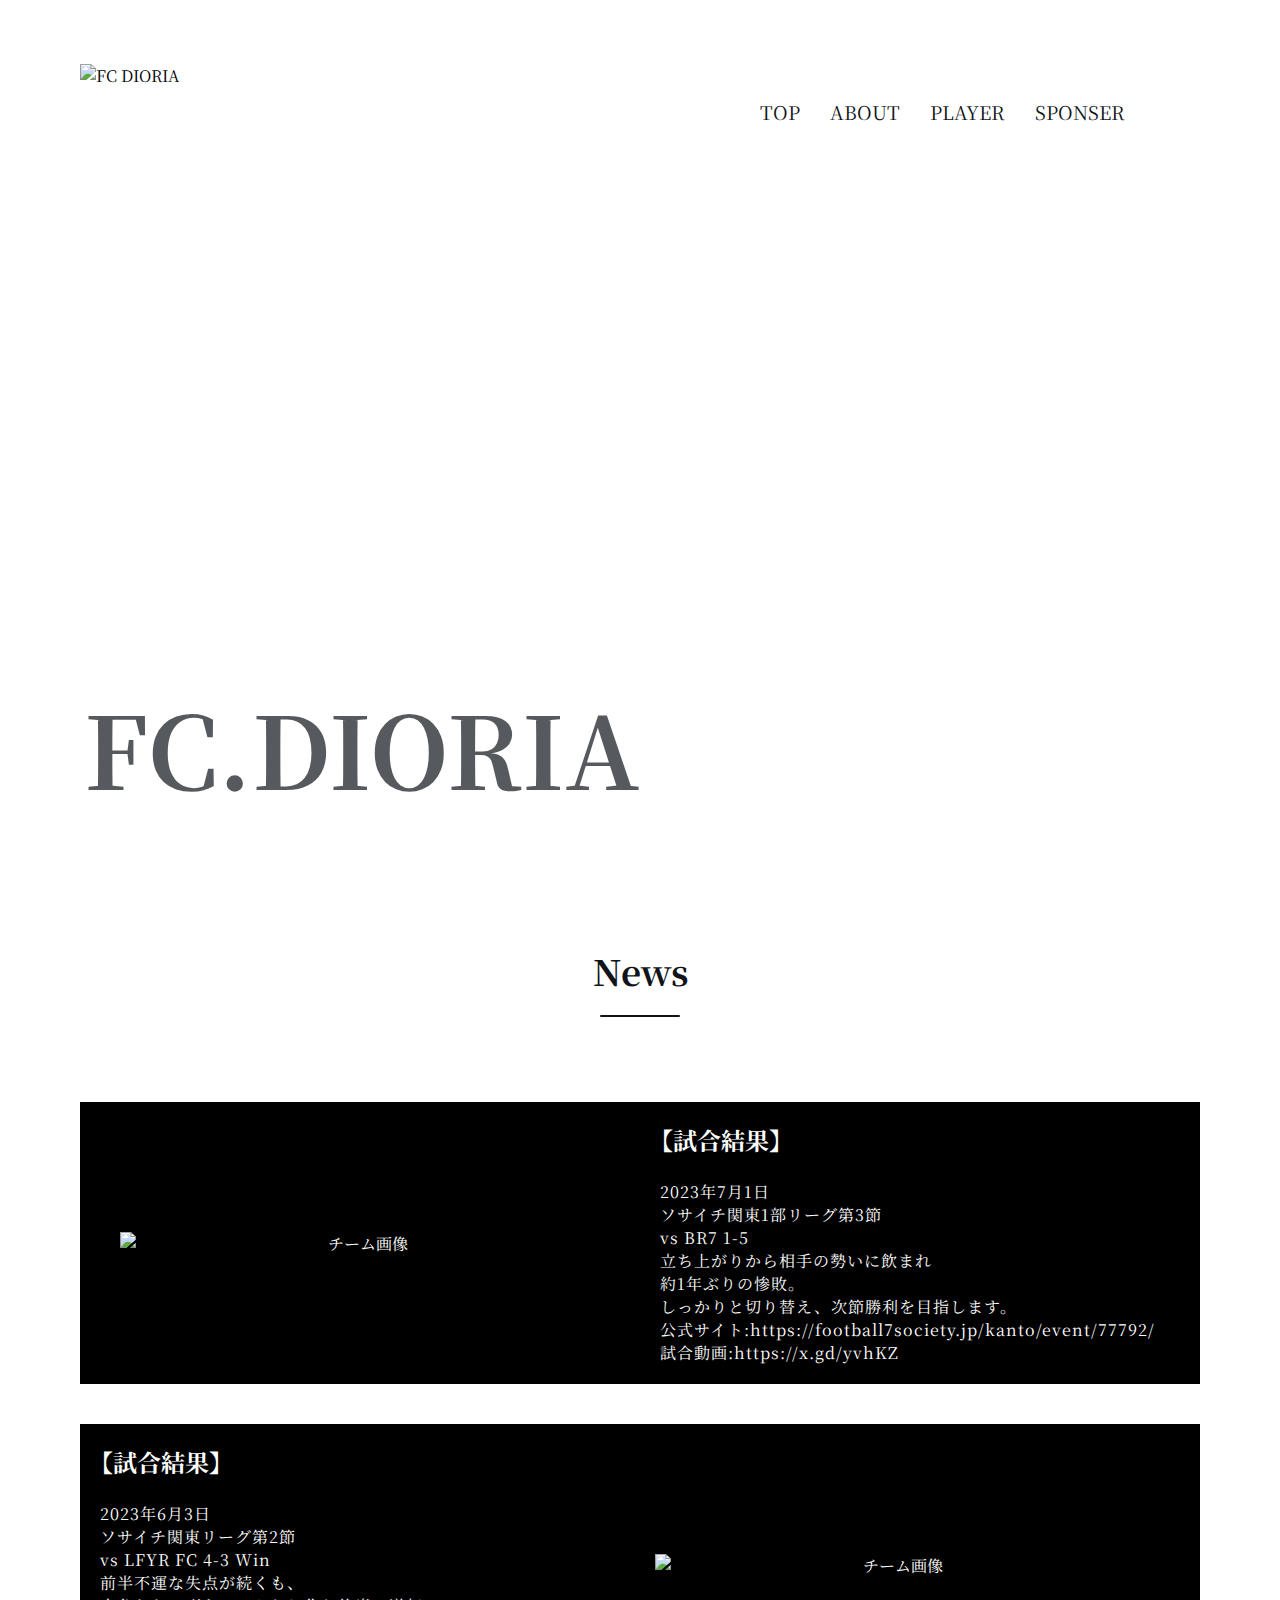
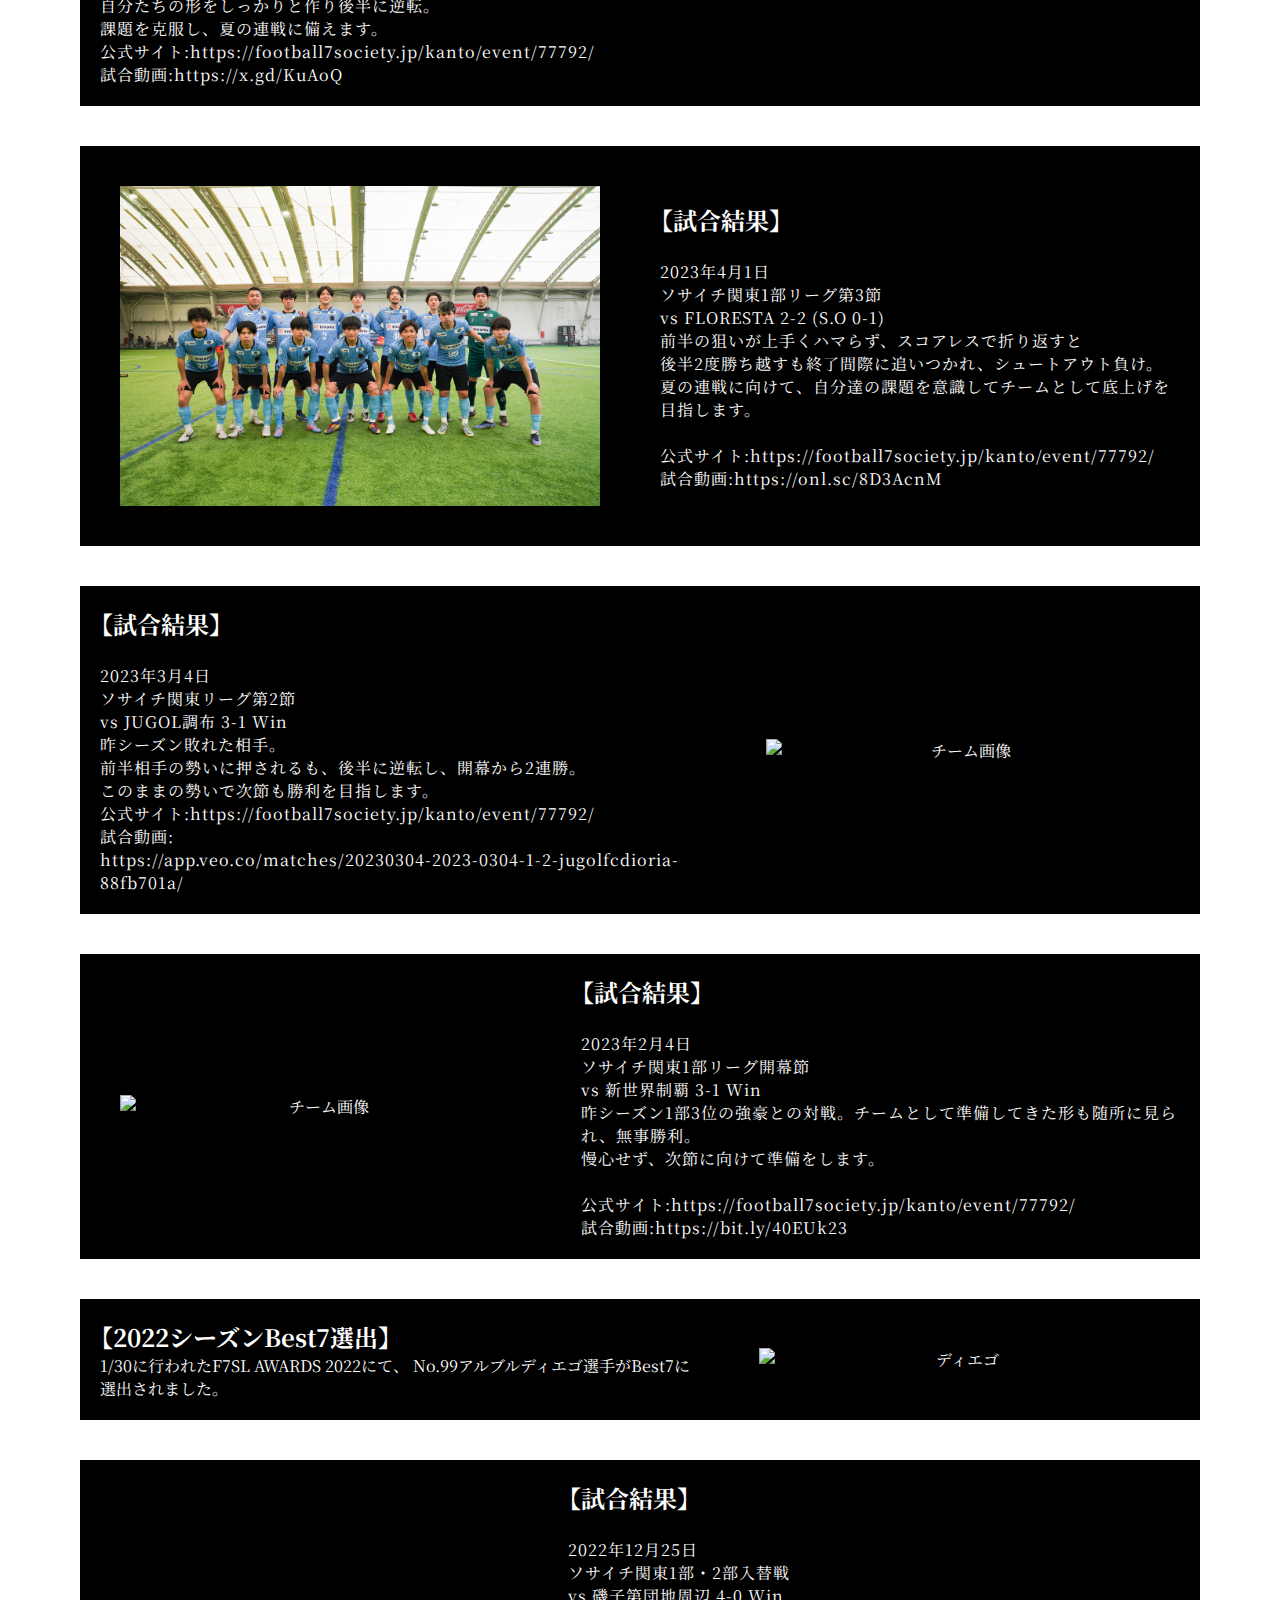
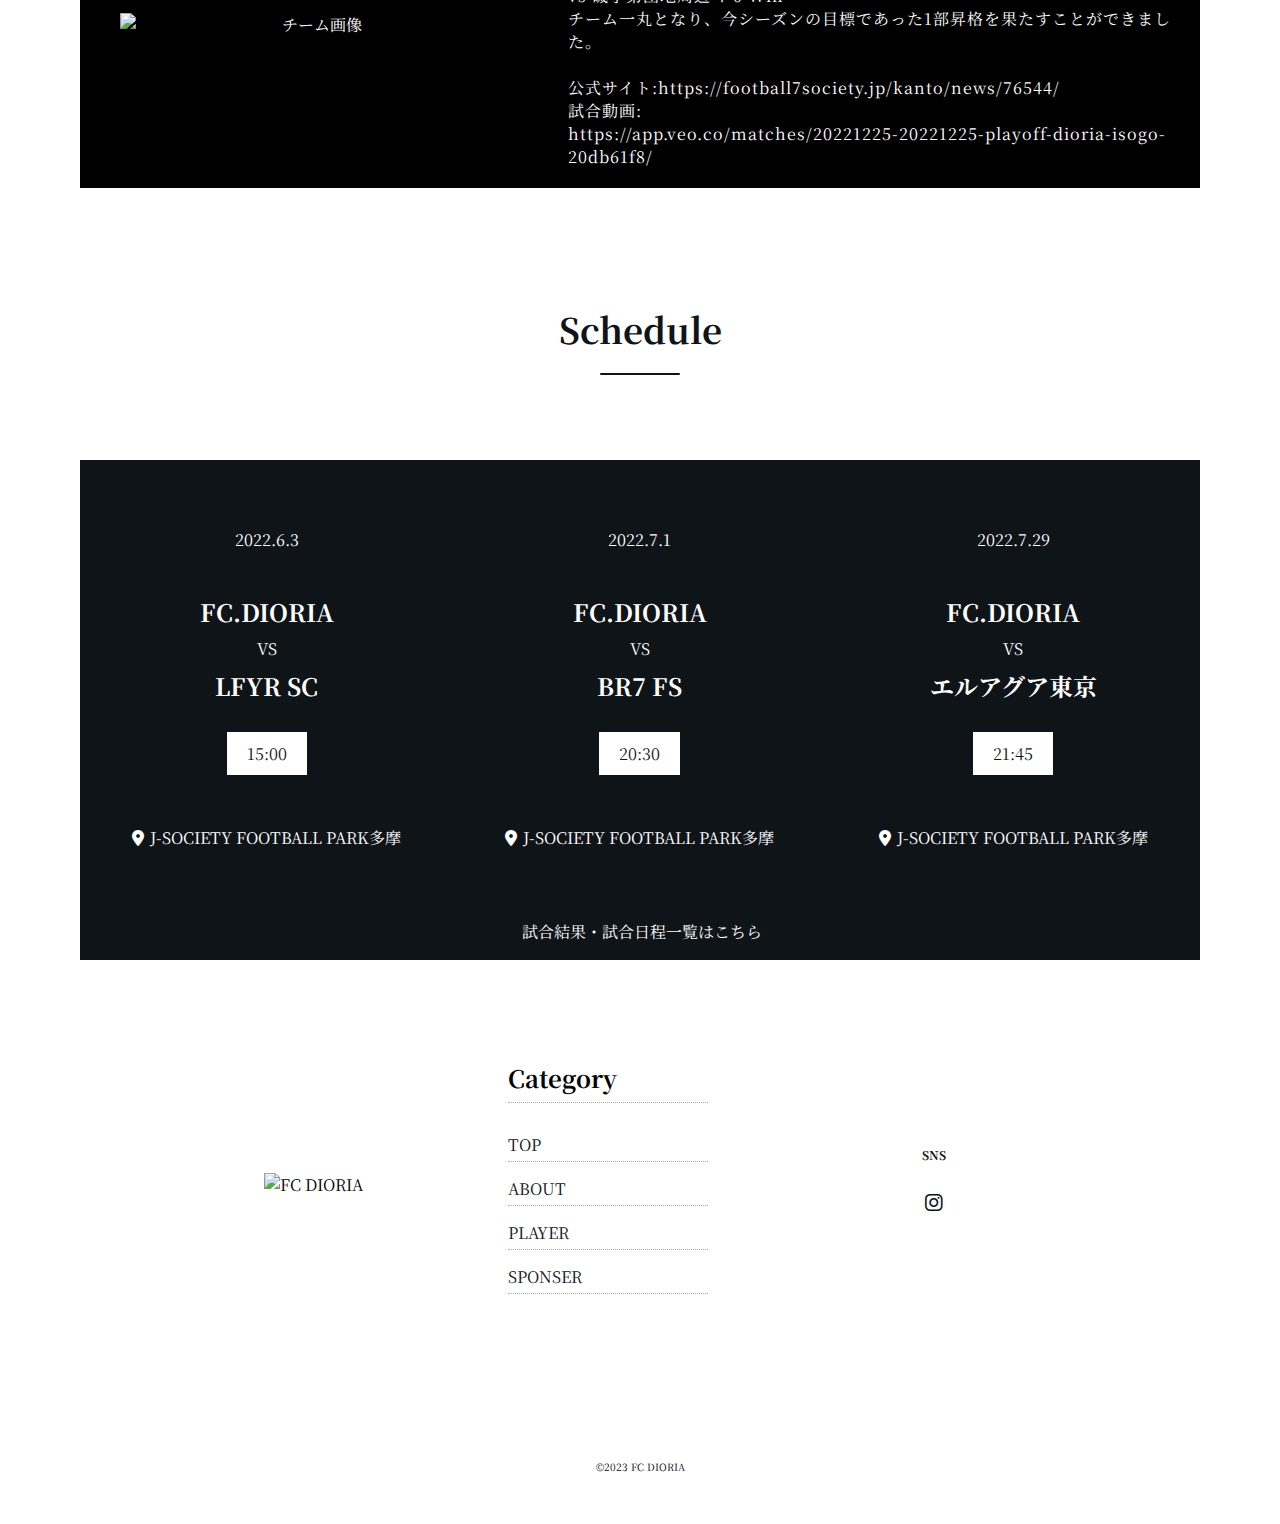
==== index.html @ b136756c "Update index.html" ====
<!DOCTYPE html>
<html lang="ja">
<head>
    <meta charset="UTF-8">
    <meta http-equiv="X-UA-Compatible" content="IE=edge">
    <meta name="viewport" content="width=device-width, initial-scale=1.0">
    <link rel="stylesheet" href="https://cdnjs.cloudflare.com/ajax/libs/font-awesome/6.3.0/css/all.min.css">
    <link rel="stylesheet" href="index.css">
    <meta name="description" content="FC.DIORIA(エフシーディオリア) 公式HP">
    <title>FC.DIORIA</title>
    
</head>
<body>
    <header id="header" class="wrapper">
        <div class="header-logo">
            <img src="DIORIA.JPG" alt="FC DIORIA">
        </div>

        <!-- ハンバーガーメニュー -->
        <span class="nav_toggle">
            <i></i>
            <i></i>
            <i></i>
        </span>
        <div class="nav">
            <ul>
                <li><a href="index.html">TOP</a></li>
                <li><a href="about.html">ABOUT</a></li>
                <li><a href="player.html">PLAYER</a></li>
                <li><a href="sponser.html">SPONSER</a></li>
            </ul>  
        </div>
        <!--  ハンバーガーメニュー -->
        
        <nav>
            <ul>
                <li><a href="index.html">TOP</a></li>
                <li><a href="about.html">ABOUT</a></li>
                <li><a href="player.html">PLAYER</a></li>
                <li><a href="sponser.html">SPONSER</a></li>
            </ul>
        </nav>
    </header>
    <main>
        <div id="mainvisual"></div>
        <div class="text">
            <h1>FC.DIORIA</h1>
        </div>
        <section id="news" class="wrapper">
            <h2 class="section-title">News</h2>

            <div class="content">
                <img src="team9.JPG" alt="チーム画像">
                <div class="news-text"> 
                    <h2 class="news-title">【試合結果】</h2>
                    <p>
                        2023年7月1日 
                        ソサイチ関東1部リーグ第3節
                        vs BR7 1-5   
                        立ち上がりから相手の勢いに飲まれ
                        約1年ぶりの惨敗。
                        しっかりと切り替え、次節勝利を目指します。
                        公式サイト:<a href="https://football7society.jp/kanto/event/77792/">https://football7society.jp/kanto/event/77792/</a>
                        試合動画:<a href="https://x.gd/yvhKZ">https://x.gd/yvhKZ</a>
                    </p>
                </div>
            </div>

            <div class="content">
                <div class="news-text"> 
                    <h2 class="news-title">【試合結果】</h2>
                    <p>
                        2023年6月3日 
                        ソサイチ関東リーグ第2節 
                        vs LFYR FC 4-3 Win  
                        前半不運な失点が続くも、
                        自分たちの形をしっかりと作り後半に逆転。
                        課題を克服し、夏の連戦に備えます。
                        公式サイト:<a href="https://football7society.jp/kanto/event/77792/">https://football7society.jp/kanto/event/77792/</a>
                        試合動画:<a href="https://x.gd/KuAoQ">https://x.gd/KuAoQ</a>
                    </p>
                </div> 
                <img  src="team8.jpeg" alt="チーム画像">
            </div>
            <div class="content">
                <img src="team7.jpeg" alt="チーム画像">
                <div class="news-text"> 
                    <h2 class="news-title">【試合結果】</h2>
                    <p>
                        2023年4月1日 
                        ソサイチ関東1部リーグ第3節
                        vs FLORESTA  2-2 (S.O 0-1)  
                        前半の狙いが上手くハマらず、スコアレスで折り返すと
                        後半2度勝ち越すも終了間際に追いつかれ、シュートアウト負け。
                        夏の連戦に向けて、自分達の課題を意識してチームとして底上げを目指します。

                        公式サイト:<a href="https://football7society.jp/kanto/event/77792/">https://football7society.jp/kanto/event/77792/</a>
                        試合動画:<a href="https://onl.sc/8D3AcnM">https://onl.sc/8D3AcnM</a>
                    </p>
                </div>
            </div>
            <div class="content">
                <div class="news-text"> 
                    <h2 class="news-title">【試合結果】</h2>
                    <p>
                        2023年3月4日 
                        ソサイチ関東リーグ第2節 
                        vs JUGOL調布 3-1 Win  
                        昨シーズン敗れた相手。 
                        前半相手の勢いに押されるも、後半に逆転し、開幕から2連勝。 
                        このままの勢いで次節も勝利を目指します。
                        公式サイト:<a href="https://football7society.jp/kanto/event/77792/">https://football7society.jp/kanto/event/77792/</a>
                        試合動画:<a href="https://app.veo.co/matches/20230304-2023-0304-1-2-jugolfcdioria-88fb701a/">https://app.veo.co/matches/20230304-2023-0304-1-2-jugolfcdioria-88fb701a/</a>
                    </p>
                </div> 
                <img  src="team6.JPG" alt="チーム画像">
            </div>

            <div class="content">
                <img src="team2JPG.JPG" alt="チーム画像">
                <div class="news-text"> 
                    <h2 class="news-title">【試合結果】</h2>
                    <p>
                        2023年2月4日 
                        ソサイチ関東1部リーグ開幕節 
                        vs 新世界制覇  3-1 Win  
                        昨シーズン1部3位の強豪との対戦。チームとして準備してきた形も随所に見られ、無事勝利。
                        慢心せず、次節に向けて準備をします。

                        公式サイト:<a href="https://football7society.jp/kanto/event/77792/">https://football7society.jp/kanto/event/77792/</a>
                        試合動画:<a href="https://bit.ly/40EUk23">https://bit.ly/40EUk23</a>
                    </p>
                </div>
            </div>
            
            <div class="content1">
                <div class="news-text"> 
                    <h2 class="news-title">【2022シーズンBest7選出】</h2>
                    <p>
                        1/30に行われたF7SL AWARDS 2022にて、 
                        No.99アルブルディエゴ選手がBest7に選出されました。
                    </p>
                </div> 

                <img class="diego" src="diego.JPG" alt="ディエゴ">
            </div>

            <div class="content">
                <img src="team3.JPG" alt="チーム画像">
                <div class="news-text"> 
                    <h2 class="news-title">【試合結果】</h2>
                    <p>
                        2022年12月25日 
                        ソサイチ関東1部・2部入替戦 
                        vs 磯子第団地周辺 4-0 Win  
                        チーム一丸となり、今シーズンの目標であった1部昇格を果たすことができました。
                    
                        公式サイト:<a href="https://football7society.jp/kanto/news/76544/">https://football7society.jp/kanto/news/76544/</a>
                        試合動画:<a href="https://app.veo.co/matches/20221225-20221225-playoff-dioria-isogo-20db61f8/">https://app.veo.co/matches/20221225-20221225-playoff-dioria-isogo-20db61f8/</a>
                    </p>
                </div>
            </div>
        </section>


        <section id="schedule" class="wrapper">
            <h2 class="section-title">Schedule</h2>
            <div class="schedule-contaniner">
                <div class="schedule-contnt">
                    <p>2022.6.3</p>
                    <div class="text-ma">FC.DIORIA</div>
                    <div class="text-m">VS</div>
                    <div class="text-ma">LFYR SC</div>
                    <div class="text-time"><a>15:00</a></div>
                    <p class="pin">J-SOCIETY FOOTBALL PARK多摩</p>
                </div>

                <div class="schedule-contnt">
                    <p>2022.7.1</p>
                    <div class="text-ma">FC.DIORIA</div>
                    <div class="text-m">VS</div>
                    <div class="text-ma">BR7 FS</div>
                    <div class="text-time"><a>20:30</a></div>
                    <p class="pin">J-SOCIETY FOOTBALL PARK多摩</p>
                </div>

                <div class="schedule-contnt">
                    <p>2022.7.29</p>
                    <div class="text-ma">FC.DIORIA</div>
                    <div class="text-m">VS</div>
                    <div class="text-ma">エルアグア東京</div>
                    <div class="text-time"><a>21:45</a></div>
                    <p class="pin">J-SOCIETY FOOTBALL PARK多摩</p>
                </div>
              <div class="schedule-list">
                <a href="https://football7society.jp/kanto/result/">試合結果・試合日程一覧はこちら</a>
             </div>
            </div>      
        </section>
    </main>


    <footer id="footer" class="wrapper">
        <div class="footer-content">
            <img src="DIORIA.JPG" alt="FC DIORIA">
        </div>


        <div class="footer-category">
            <h2 class="footer-title">Category</h2>
            <ul>
                <li><a href="index.html">TOP</a></li>
                <li><a href="about.html">ABOUT</a></li>
                <li><a href="player.html">PLAYER</a></li>
                <li><a href="sponser.html">SPONSER</a></li>
            </ul>
        </div>
        <div class="sns">
            <h3 class="sns-link">SNS</h3>
            <a href="https://www.instagram.com/fc.dioria/" class="fa-brands fa-instagram"></a>
        </div>
    </footer>
        <div class="footer-footer">
            <p>&copy;2023 FC DIORIA </p>
        </div> 
       
    <script src="https://unpkg.com/scrollreveal"></script>
    <script>
        ScrollReveal({ 
            reset: false, /*trueの場合は下からスクロールしても上からスクロールしても表示させられる*/
            distance: "50px", /*distanceで60px距離を保って表示される*/
            duration: 2000, /*durationで1秒間で表示させられる*/
            delay: 200, 
        }); 
        ScrollReveal().reveal('.content img', { delay: 400, origin: "left" }); /*originで左からふわっと表示させる*/ 
        ScrollReveal().reveal('.news-text', { delay: 400, origin: "left" }); /*derayはふわっと表示される速度*/
        ScrollReveal().reveal('.news-text1', { delay: 400, origin: "left" });
        ScrollReveal().reveal('.news-text2', { delay: 400, origin: "left" });
        ScrollReveal().reveal('.diego', { delay: 400, origin: "right" });
        ScrollReveal().reveal('.schedule-contaniner', { delay: 400, origin: "top" });
        ScrollReveal().reveal('#footer', { delay: 400, origin: "top"});
    </script>

<script src="https://code.jquery.com/jquery-3.6.3.min.js" integrity="sha256-pvPw+upLPUjgMXY0G+8O0xUf+/Im1MZjXxxgOcBQBXU=" crossorigin="anonymous"></script>
<script>
    $(".nav_toggle").on("click", function () { /*クリックしたらjQuery発動*/
      $(".nav_toggle, .nav").toggleClass("show");
    });
</script>
<script src="dioria.js"></script>
</body>
</html>
---- index.css ----
@import url('https://fonts.googleapis.com/css?family=Noto+Serif+JP&display=swap');

* {
    margin: 0;
    padding: 0;
    box-sizing: border-box;
}

body {
    background-color: #fff;
    font-family: YakuHanMPs_Noto, 'Noto Serif JP', serif;
    opacity: 0; /*bodyの中の要素を非表示にします*/ 
    transition: opacity 4s ease; /*表示させるスピード*/
}

body.active {
    opacity: 1;
}

img {
    max-width: 100%;
}

li {
    list-style: none;
}

a {
    text-decoration: none;
    color: #fff;
}
html{
    /* フォントサイズの正確に */
    -webkit-text-size-adjust: 100%;
    /* 文字をシャープに */
    -webkit-font-smoothing: antialiased;
    -moz-osx-font-smoothing: grayscale;
    /* カーニングとリガチャ（合字）を調整 */
    text-rendering: optimizeLegibility;
}


.wrapper {
    max-width: 1120px;
    width: 100%;
    margin: 0 auto;
}

.section-title {
  position: relative;
  padding: 1rem;
  text-align: center;
  color: #0f1419;
  font-size: 35px;
  margin-bottom: 90px;
}
 
.section-title:before {
    position: absolute;
    bottom: -5px; /*文字と線の間の幅*/
    left: calc(50% - 40px); /*下線の場所*/
    width: 80px; /*下線の長さ*/
    height: 2px; /*下線の厚み、高さ*/
    content: '';
    border-radius: 3px;
    background: #0f1419;
  }

  .footer-footer {
    text-align: center;
    font-size: 10px;
    padding: 50px;
  }
/*----------header---------*/
#header {
    display: flex;
    align-items: center;
    position: relative; /*基準値を指定*/
    height: 150px;
}

#header img {
    width: 100px;
    height: 100px;
}

#header .header-title {
    color: #0f1419;
    font-size: 40px;
}

nav ul {
    display: flex;
    position: absolute; /*ナビゲーションの位置を配置*/
    top: 65%;
    right: 4%;
}

nav ul li {
    font-size: 19px;
    margin-right: 30px;
}

a {
    position: relative;
    display: inline-block;
    text-decoration: none;
    color: #0f1419
  }
  #header a::after {
    position: absolute;
    bottom: -8px;
    left: 0;
    content: '';
    width: 100%;
    height: 2px;
    background: #0f1419;
    opacity: 0;
    visibility: hidden; /*下線の非表示*/
    transition: .5s; /*下線が出てくるスピード*/
  }
  #header a:hover::after {
    bottom: -4px;
    opacity: 1;
    visibility: visible; /*要素の表示非表示を設定する(下線)*/
  }


/*----------mainvisual---------*/
#mainvisual {
    position: relative;
    background-image: url(team1.JPG);
    background-position: center;
    background-repeat: no-repeat;
    background-size: cover;
    opacity: 0.5;
    height: 680px;
    width: 100%;
    margin-bottom: 100px;
}

.text {
    position: absolute;
    top: 75%;
    right: 50%;
    color: #0f1419;
    opacity: 0.7;
    font-size: 50px;
}
/*----------news---------*/
#news {
    margin-bottom: 100px;
    text-align: center;
    color: #fff;
}

#news img {
    width: 50%;
    padding: 40px;
}

#news .content {
    display: flex;
    align-items: center;
    margin-bottom: 40px;
    background-color: black;
}

#news .content1{
    display: flex;
    align-items: center;
    margin-bottom: 40px;
    background-color: black;
}

#news .news-title {
    margin-left: -11px;
}
#news .news-text {
    text-align: left;
    padding: 20px;
}

#news .news-text a {
    color: #fff;
}
#news .content p {
    white-space: pre-line;
    letter-spacing: 1px;
}

#news a:hover {
    text-decoration: underline;
    transition: all 3s;
}

/*----------schedule-----------*/
#schedule {
    text-align: center;
    margin-bottom: 60px;
}

.schedule-contaniner {
    display: grid;
    grid-template-columns: repeat(3, 1fr);
    justify-content: space-between;
    align-items: center;
    height: 500px;
    background-color: #0f1419;
    color: #fff;
}

.schedule-list {
    margin-right: -750px;
}

#schedule .schedule-list a {
    color: #fff;
}

#schedule .schedule-list a:hover {
    opacity: 0.7;
}

.schedule-contaniner p {
    margin-top: 50px;
    margin-bottom: 35px;
}

.text-ma {
    font-weight: bold;
    font-size: 24px;
    padding: 8px;
}

.text-time {
    margin-top: 20px;
}

.text-time a {
    border: 1px solid #0f1419;
    color: #0f1419;
    background-color: #fff;
    padding: 10px 20px;
}
.schedule-contaniner .pin::before {
    content: "\f3c5"; /*ユニコード*/
    font-family: FontAwesome;
    padding-right : 6px; /*文字との間隔*/
}
/*----------footer---------*/
#footer {
    display: flex;
    justify-content: space-evenly;
    align-items: center;
    padding: 40px;
    margin-bottom: 60px;
}
#footer img {
    width: 200px;
}

#footer .footer-category a {
    width: 200px;
}

#footer .footer-category li {
    margin-bottom: 15px;
    padding-bottom: 5px;
    border-bottom: dotted 1px #AAAAAA;
}

#footer .footer-category li:hover {
    opacity: 0.6;
}

#footer .footer-title {
    border-bottom: dotted 1px #AAAAAA;
    margin-bottom: 30px;
}
#footer .sns {
    font-size: 20px;
    text-align: center;
}

#footer .sns a:hover {
    opacity: 0.6;
}

#footer .sns-link {
    background-color: #fff;
    color: #0f1419;
    font-size: 12px;
    padding: 10px 70px;
}

#footer .fa-brands {
    margin: 20px;
}

.footer-title {
    padding-bottom: 7px;
}

/*----ハンバーガーメニュー----*/
.nav_toggle, /*PCでは非表示*/
.nav {
  display: none;
}

@media screen and (max-width: 767px) {

    body {
        overflow-x: hidden;
    }
    nav { /*ナビゲーション非表示*/
        display: none;
    }

    nav ul li {
        font-size: 15px;
    }

    #header .header-logo {
        padding-left: 50px;
    }
   
    #header ul {
        padding-right: 50px;
    }

    #header ul li {
        font-size: 20px;
        padding-top: 80px;
    }

    #header a::after {
        background: #fff;
    }
    .text {
        font-size: 20px;
        padding: 20px 0;
    }

    #news .content {
        height: 850px;
        flex-direction: column; /*子要素を縦並びに指定*/
    }
    
    #news .content1 {
        height: 600px;
        flex-wrap: wrap;
        padding: 20px;
    }

    #news .content p {
        font-size: 15px
    }

    #news img {
        width: 100%;
        object-fit: contain;
    }

    #schedule {
        margin-bottom: 100px;
    }

    .schedule-contaniner {
        height: 600px;
        padding: 20px;
    }

    .schedule-list {
        margin-right: -350px;
    }

    #footer {
        flex-direction: column;
    }

    .footer-category {
        margin-top: 40px;
    }

    .sns {
        margin-top: 50px;
        text-align: center;
    }

    /*ハンバーガーメニュー*/
    /* ハンバーガーのマーク */
    .nav_toggle {
        display: block;
        position: relative;
        width: 1.75rem;
        height: 1.5rem;
        margin-left: 60%;
        z-index: 2;
      }
      .nav_toggle i {
        display: block;
        width: 100%; /*線の長さ*/
        height: 2px; /*線の太さ*/
        background-color: black;
        position: absolute;
        transition: transform 0.5s, opacity 0.5s; /*クッリクした時の三本線の変化する時間*/
      }

      .nav_toggle i:nth-child(1) {
        top: 0;
      }
      .nav_toggle i:nth-child(2) {
        top: 0;
        bottom: 0;
        margin: auto;
      }
      .nav_toggle i:nth-child(3) {
        bottom: 0;
      }

      /* クリックされた後のハンバーガーのマーク */
      .nav_toggle.show i:nth-child(1) {
        transform: translateY(10px) rotate(-45deg);
        background-color: #fff;
      }
     .nav_toggle.show i:nth-child(2) {
        background-color: #fff;
        opacity: 0;
     }
     .nav_toggle.show i:nth-child(3) {
        transform: translateY(-12px) rotate(45deg);
        background-color: #fff;
     }

     /* クリックで表示されるメニュー：クリックされる前 */
    .nav {
     display: flex;
     position: fixed;
     flex-direction: column;
     text-align: center;
     top: 0;
     left: 0;
     right: 0;
     bottom: 0;
     opacity: 0;
     visibility: hidden;
     transition: opacity 0.5s, visibility 0.5s; /*ナビゲーションがクリックされて表示される速度*/
     background-color: black; /*ナビゲーションの背景画像*/
     z-index: 1;
  }

  .nav ul li {
    margin-bottom: -40px;
  }

  .nav ul li a {
    color: #fff;
  }

  /* クリックで表示されるメニュー：クリックされた後 */
  .nav.show {
    opacity: 1;
    visibility: visible;
  }

}

/*--------スマホ表示レスポンシブ--------*/
@media screen and (max-width: 499px) {

    body {
        overflow-x: hidden;
    }
    .header-logo {
        width: 100%;
      }
   
      .nav_toggle {
       margin-left: -20%;
      }
   
      .text {
       font-size: 25px;
       right: 25%;
      }
   
      #news .content {
       height: 600px;
      }
   
      #news .news-text p {
       font-size: 10px;
      }
      
      #news .content1 {
       height: 400px;
      }

      #news .content .news-title {
        font-size: 20px;
       }
    
       #news .content1 .news-title {
        font-size: 20px;
       }
   
      #news .content1 p {
       padding-top: 5%;
      }

      #schedule .schedule-contaniner{
        display: flex;
        flex-direction: column;
        margin-bottom: 10px;
        width: 100%;
        height: auto;
       }
    
       .schedule-contnt {
        padding: 20%;
       }
    
       #schedule .schedule-list  {
        padding: 7%;
        margin-right: 3%;
        font-size: 15px;
       }

       .footer-title {
        padding-bottom: 7px;
    }

    .sns a {
        font-size: 20px;
      }
      
}

@media screen and (max-width: 399px) {

    body {
        overflow-x: hidden;
    }
   .header-logo {
     width: 100%;
   }

   .nav_toggle {
    margin-left: -20%;
   }

   .text {
    font-size: 25px;
       right: 25%;
   }

   #news .content {
    height: 600px;
   }

   #news .news-text p {
    font-size: 10px;
   }
   
   #news .content1 {
    height: 400px;
   }

   #news .content .news-title {
    font-size: 20px;
   }

   #news .content1 .news-title {
    font-size: 20px;
   }

   #news .content1 p {
    padding-top: 5%;
   }

   #schedule .schedule-contaniner{
    display: flex;
    flex-direction: column;
    margin-bottom: 10px;
    width: 100%;
    height: auto;
   }

   .schedule-contnt {
    padding: 20%;
   }

   #schedule .schedule-list  {
    padding: 7%;
    margin-right: 3%;
    font-size: 15px;
   }

   .footer-title {
    padding-bottom: 7px;
  }

  .sns a {
    font-size: 20px;
  }


}
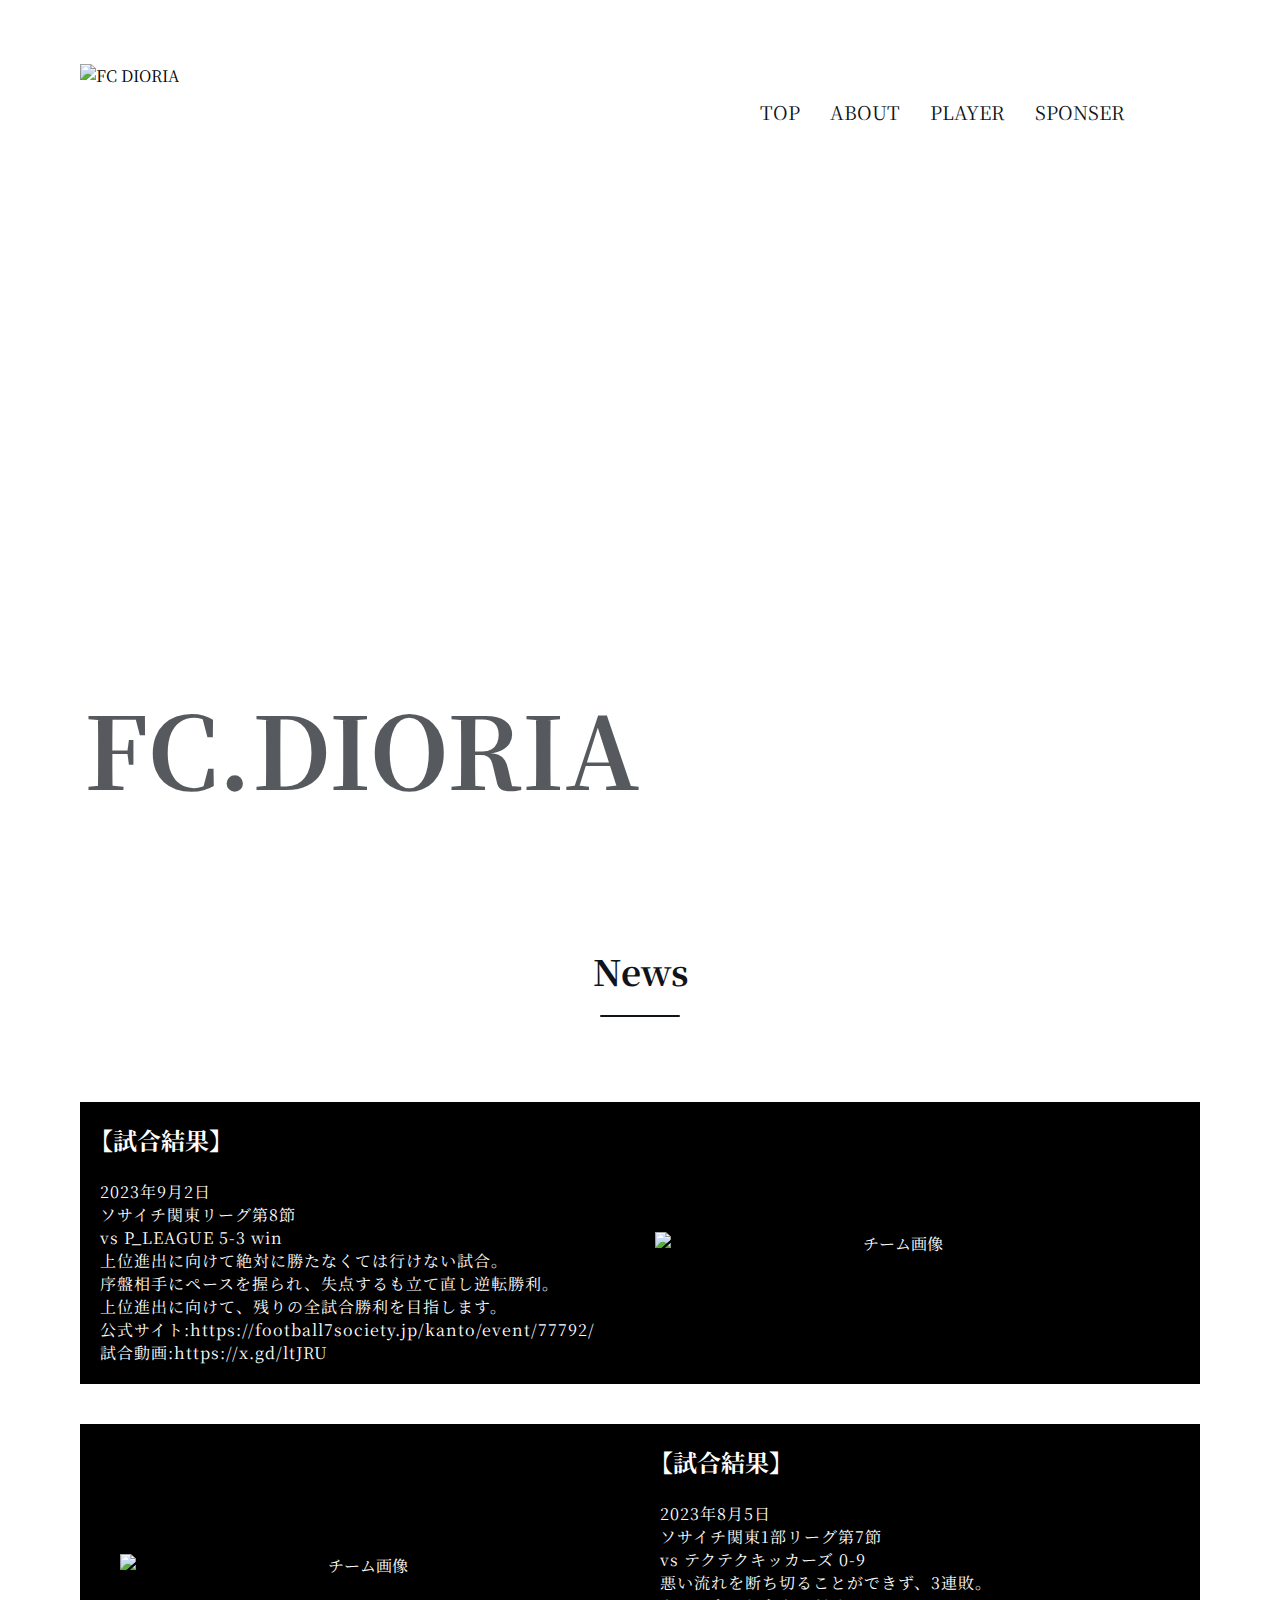
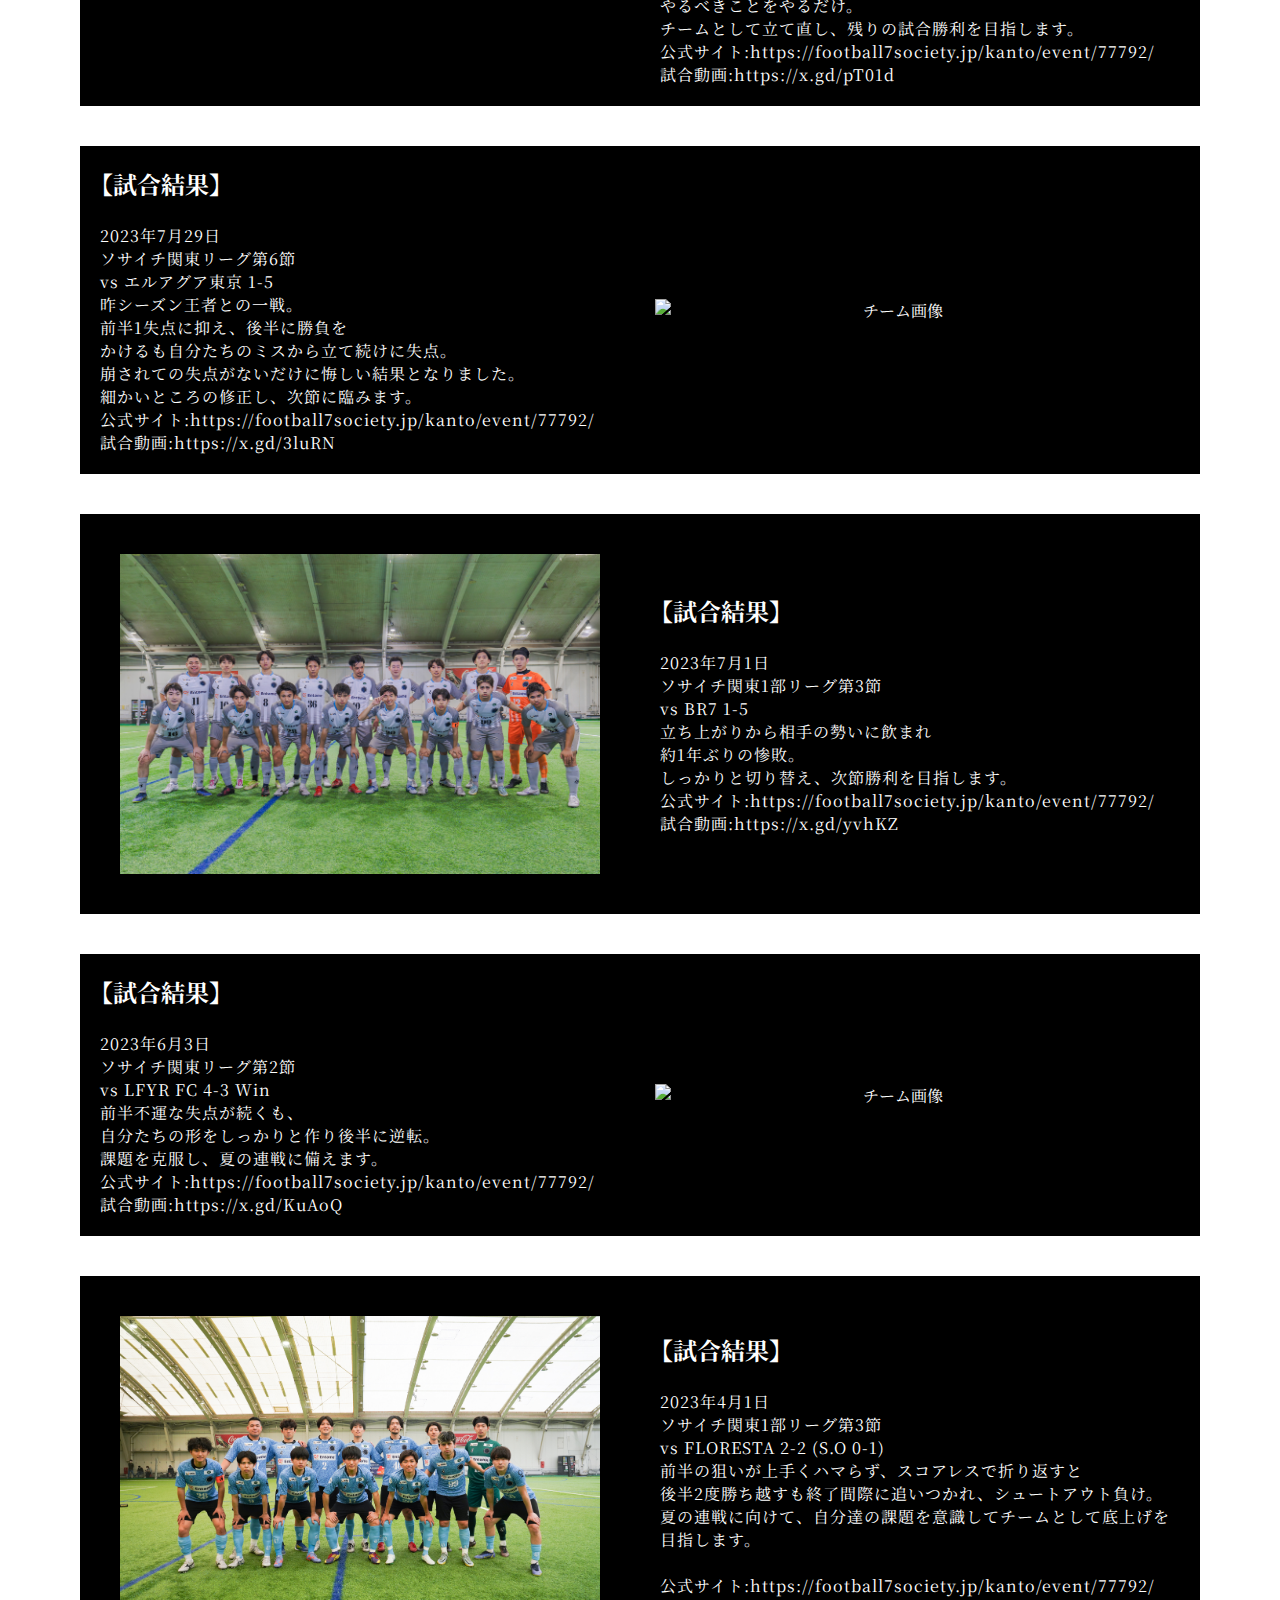
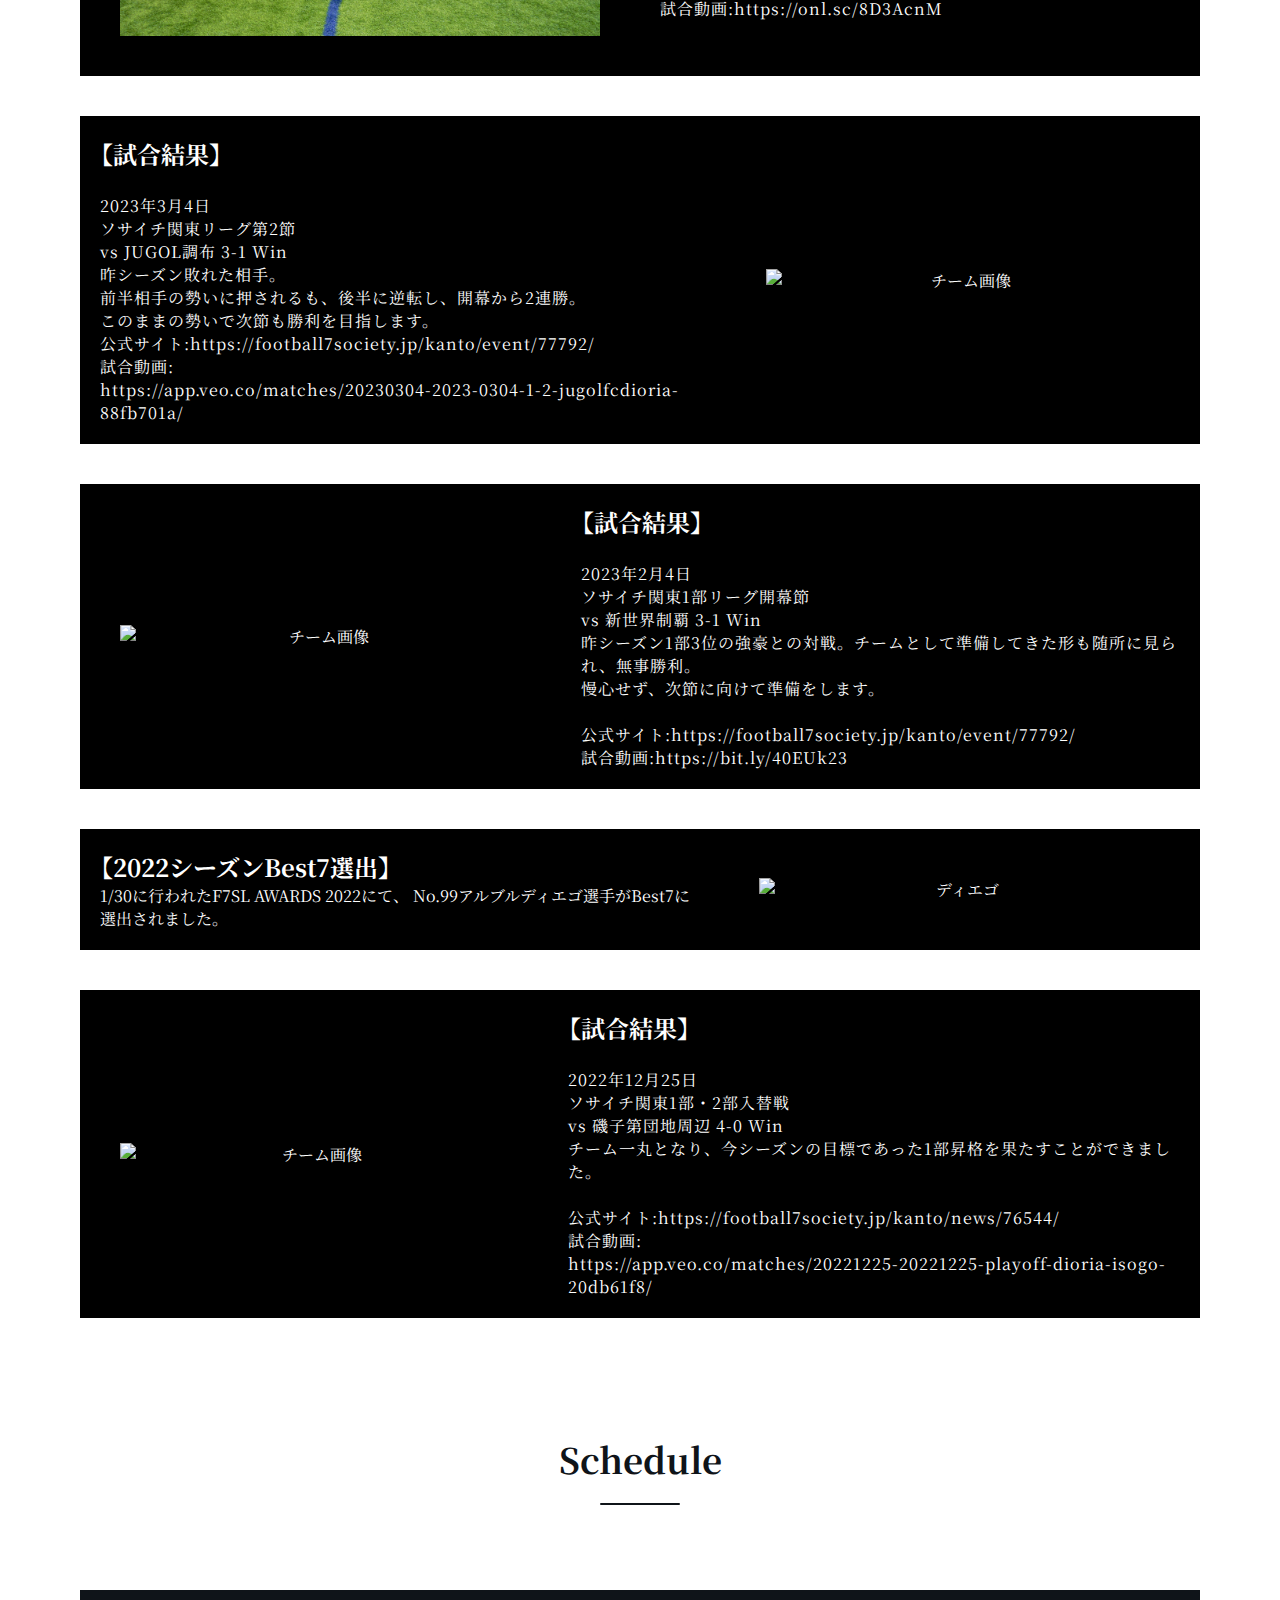
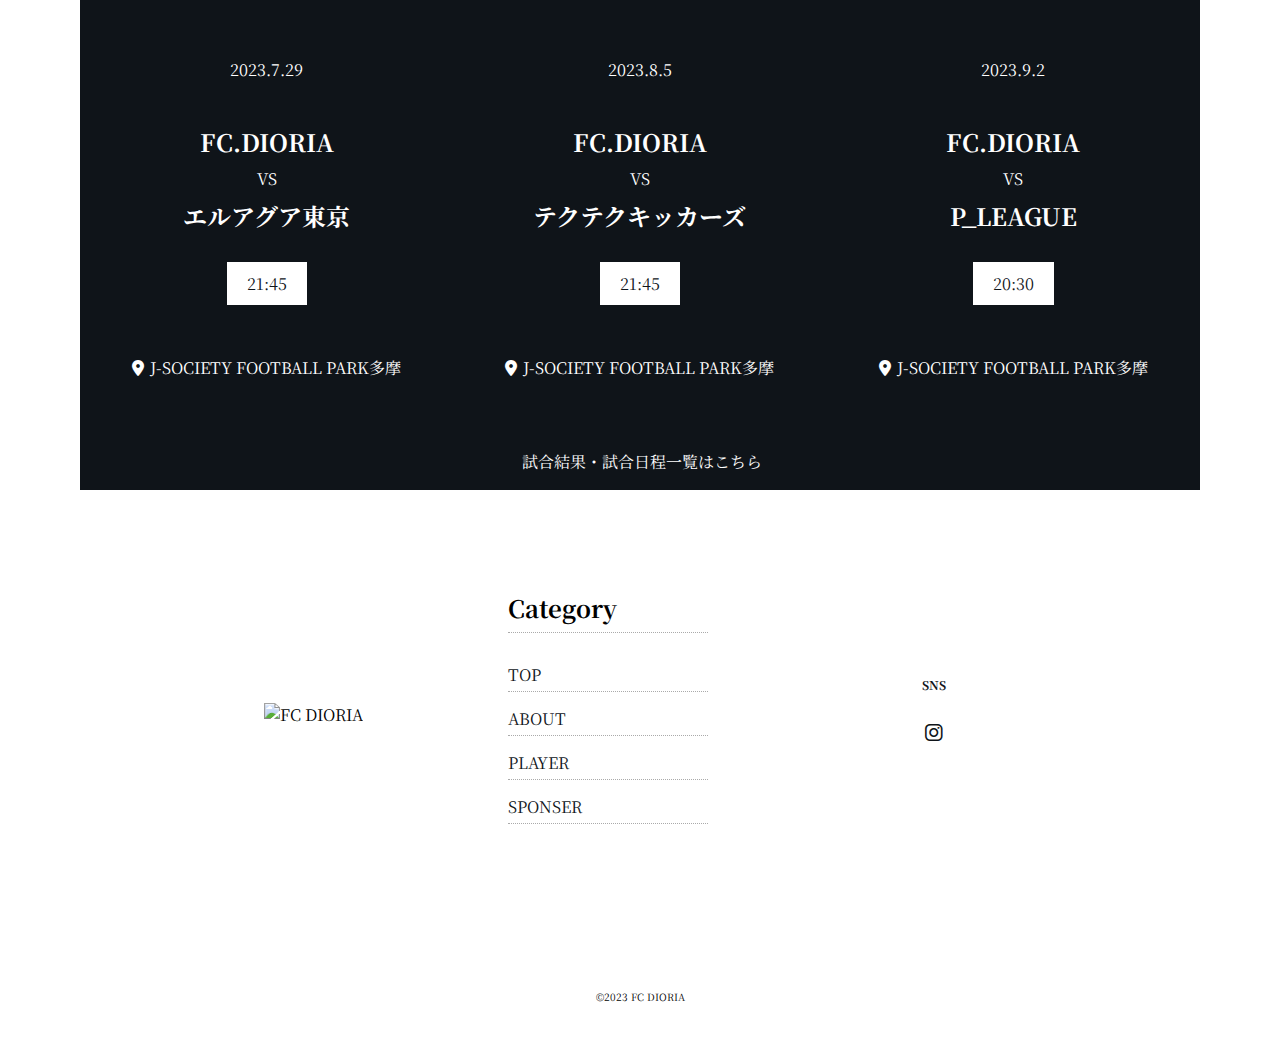
==== commit 1e376fe0: "Update index.html" ====
--- a/index.html
+++ b/index.html
@@ -48,9 +48,63 @@
         </div>
         <section id="news" class="wrapper">
             <h2 class="section-title">News</h2>
-
-            <div class="content">
-                <img src="team9.JPG" alt="チーム画像">
+            <div class="content">
+                <div class="news-text"> 
+                    <h2 class="news-title">【試合結果】</h2>
+                    <p>
+                        2023年9月2日 
+                        ソサイチ関東リーグ第8節 
+                        vs P_LEAGUE 5-3 win
+                        上位進出に向けて絶対に勝たなくては行けない試合。
+                        序盤相手にペースを握られ、失点するも立て直し逆転勝利。
+                        上位進出に向けて、残りの全試合勝利を目指します。
+                        公式サイト:<a href="https://football7society.jp/kanto/event/77792/">https://football7society.jp/kanto/event/77792/</a>
+                        試合動画:<a href="https://x.gd/ltJRU">https://x.gd/ltJRU</a>
+                    </p>
+                </div> 
+                <img  src="team12.JPG" alt="チーム画像">
+            </div>
+
+
+            <div class="content">
+                <img src="team11.JPG" alt="チーム画像">
+                <div class="news-text"> 
+                    <h2 class="news-title">【試合結果】</h2>
+                    <p>
+                        2023年8月5日 
+                        ソサイチ関東1部リーグ第7節
+                        vs テクテクキッカーズ 0-9   
+                        悪い流れを断ち切ることができず、3連敗。
+                        やるべきことをやるだけ。
+                        チームとして立て直し、残りの試合勝利を目指します。
+                        公式サイト:<a href="https://football7society.jp/kanto/event/77792/">https://football7society.jp/kanto/event/77792/</a>
+                        試合動画:<a href="https://x.gd/pT01d">https://x.gd/pT01d</a>
+                    </p>
+                </div>
+            </div>
+
+            <div class="content">
+                <div class="news-text"> 
+                    <h2 class="news-title">【試合結果】</h2>
+                    <p>
+                        2023年7月29日 
+                        ソサイチ関東リーグ第6節 
+                        vs エルアグア東京 1-5   
+                        昨シーズン王者との一戦。
+                        前半1失点に抑え、後半に勝負を
+                        かけるも自分たちのミスから立て続けに失点。
+                        崩されての失点がないだけに悔しい結果となりました。
+                        細かいところの修正し、次節に臨みます。
+                        公式サイト:<a href="https://football7society.jp/kanto/event/77792/">https://football7society.jp/kanto/event/77792/</a>
+                        試合動画:<a href="https://x.gd/3luRN">https://x.gd/3luRN</a>
+                    </p>
+                </div> 
+                <img  src="team10.jpeg" alt="チーム画像">
+            </div>
+
+
+            <div class="content">
+                <img src="team9.jpeg" alt="チーム画像">
                 <div class="news-text"> 
                     <h2 class="news-title">【試合結果】</h2>
                     <p>
@@ -167,32 +221,31 @@
             <h2 class="section-title">Schedule</h2>
             <div class="schedule-contaniner">
                 <div class="schedule-contnt">
-                    <p>2022.6.3</p>
-                    <div class="text-ma">FC.DIORIA</div>
-                    <div class="text-m">VS</div>
-                    <div class="text-ma">LFYR SC</div>
-                    <div class="text-time"><a>15:00</a></div>
-                    <p class="pin">J-SOCIETY FOOTBALL PARK多摩</p>
-                </div>
-
-                <div class="schedule-contnt">
-                    <p>2022.7.1</p>
-                    <div class="text-ma">FC.DIORIA</div>
-                    <div class="text-m">VS</div>
-                    <div class="text-ma">BR7 FS</div>
-                    <div class="text-time"><a>20:30</a></div>
-                    <p class="pin">J-SOCIETY FOOTBALL PARK多摩</p>
-                </div>
-
-                <div class="schedule-contnt">
-                    <p>2022.7.29</p>
+                    <p>2023.7.29</p>
                     <div class="text-ma">FC.DIORIA</div>
                     <div class="text-m">VS</div>
                     <div class="text-ma">エルアグア東京</div>
                     <div class="text-time"><a>21:45</a></div>
                     <p class="pin">J-SOCIETY FOOTBALL PARK多摩</p>
                 </div>
-              <div class="schedule-list">
+
+                <div class="schedule-contnt">
+                    <p>2023.8.5</p>
+                    <div class="text-ma">FC.DIORIA</div>
+                    <div class="text-m">VS</div>
+                    <div class="text-ma">テクテクキッカーズ</div>
+                    <div class="text-time"><a>21:45</a></div>
+                    <p class="pin">J-SOCIETY FOOTBALL PARK多摩</p>
+                </div>
+                <div class="schedule-contnt">
+                    <p>2023.9.2</p>
+                    <div class="text-ma">FC.DIORIA</div>
+                    <div class="text-m">VS</div>
+                    <div class="text-ma">P_LEAGUE</div>
+                    <div class="text-time"><a>20:30</a></div>
+                    <p class="pin">J-SOCIETY FOOTBALL PARK多摩</p>
+                </div>
+            <div class="schedule-list">
                 <a href="https://football7society.jp/kanto/result/">試合結果・試合日程一覧はこちら</a>
              </div>
             </div>      
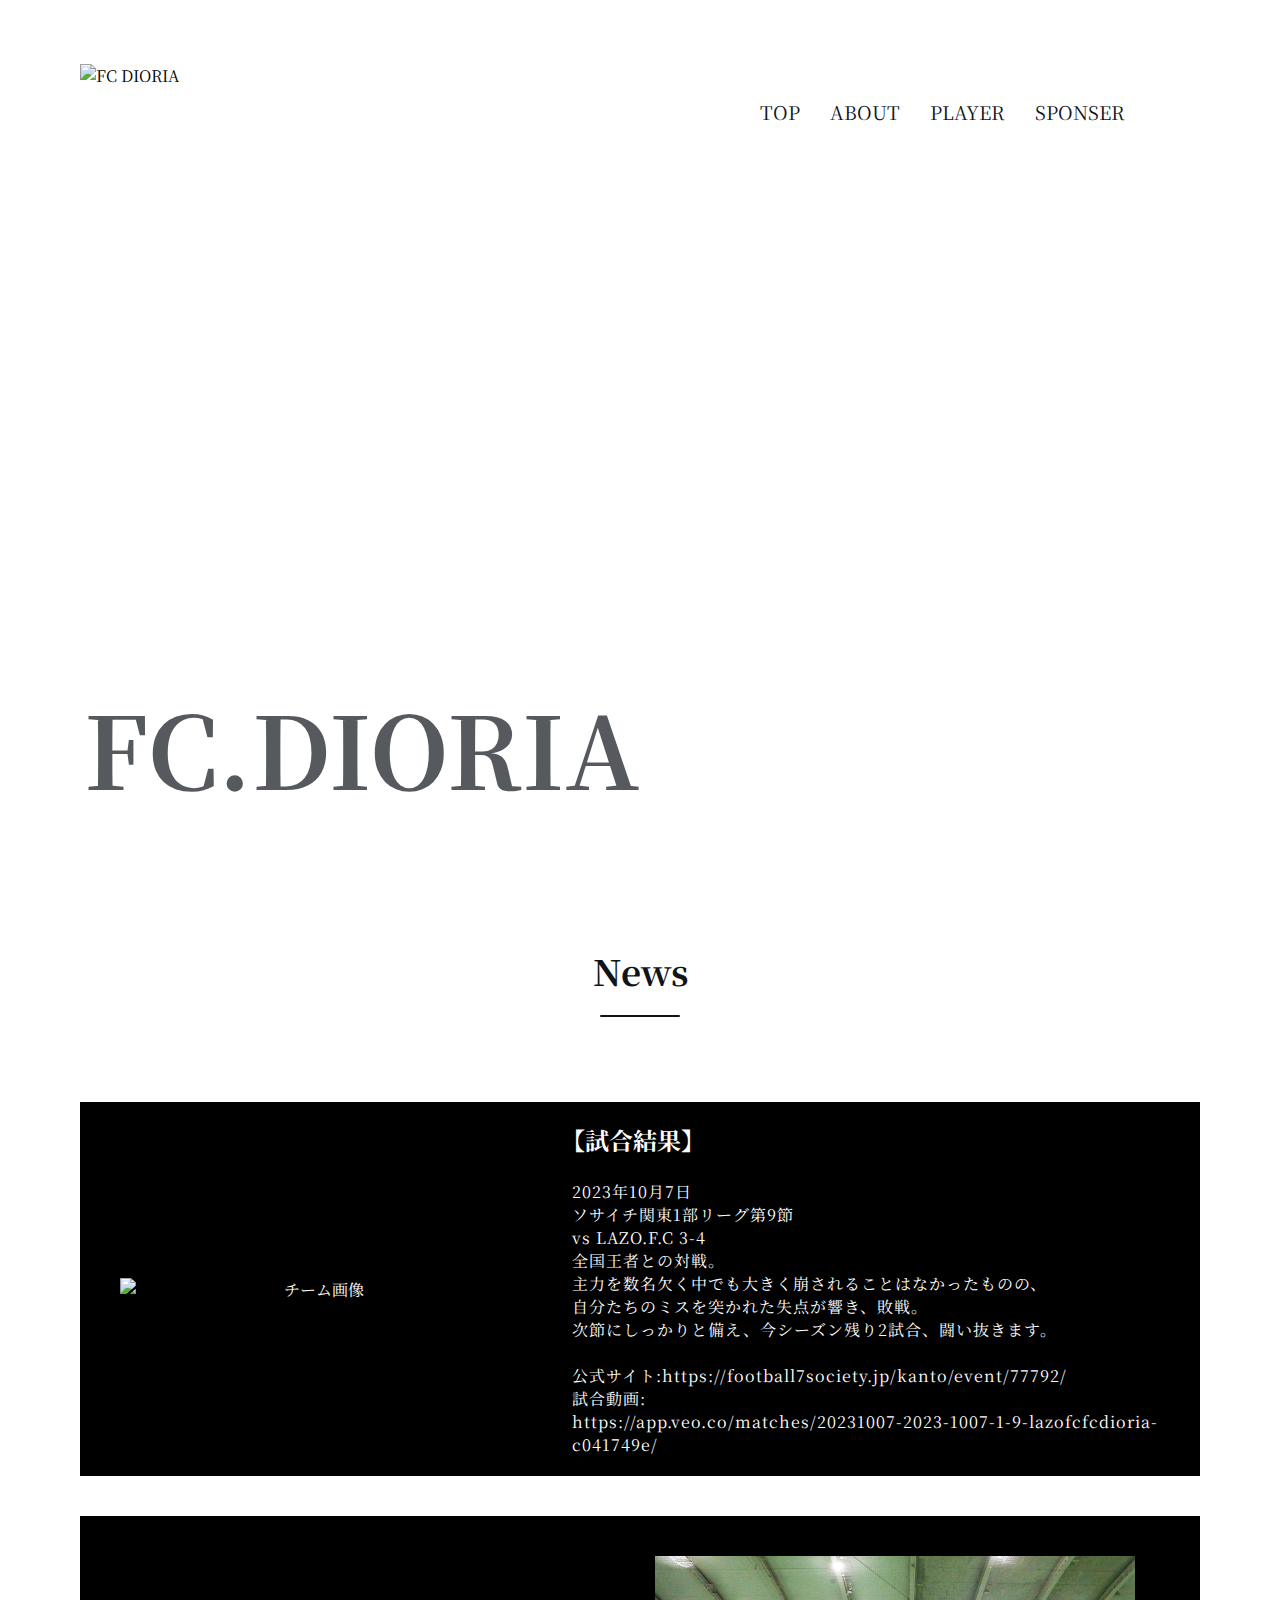
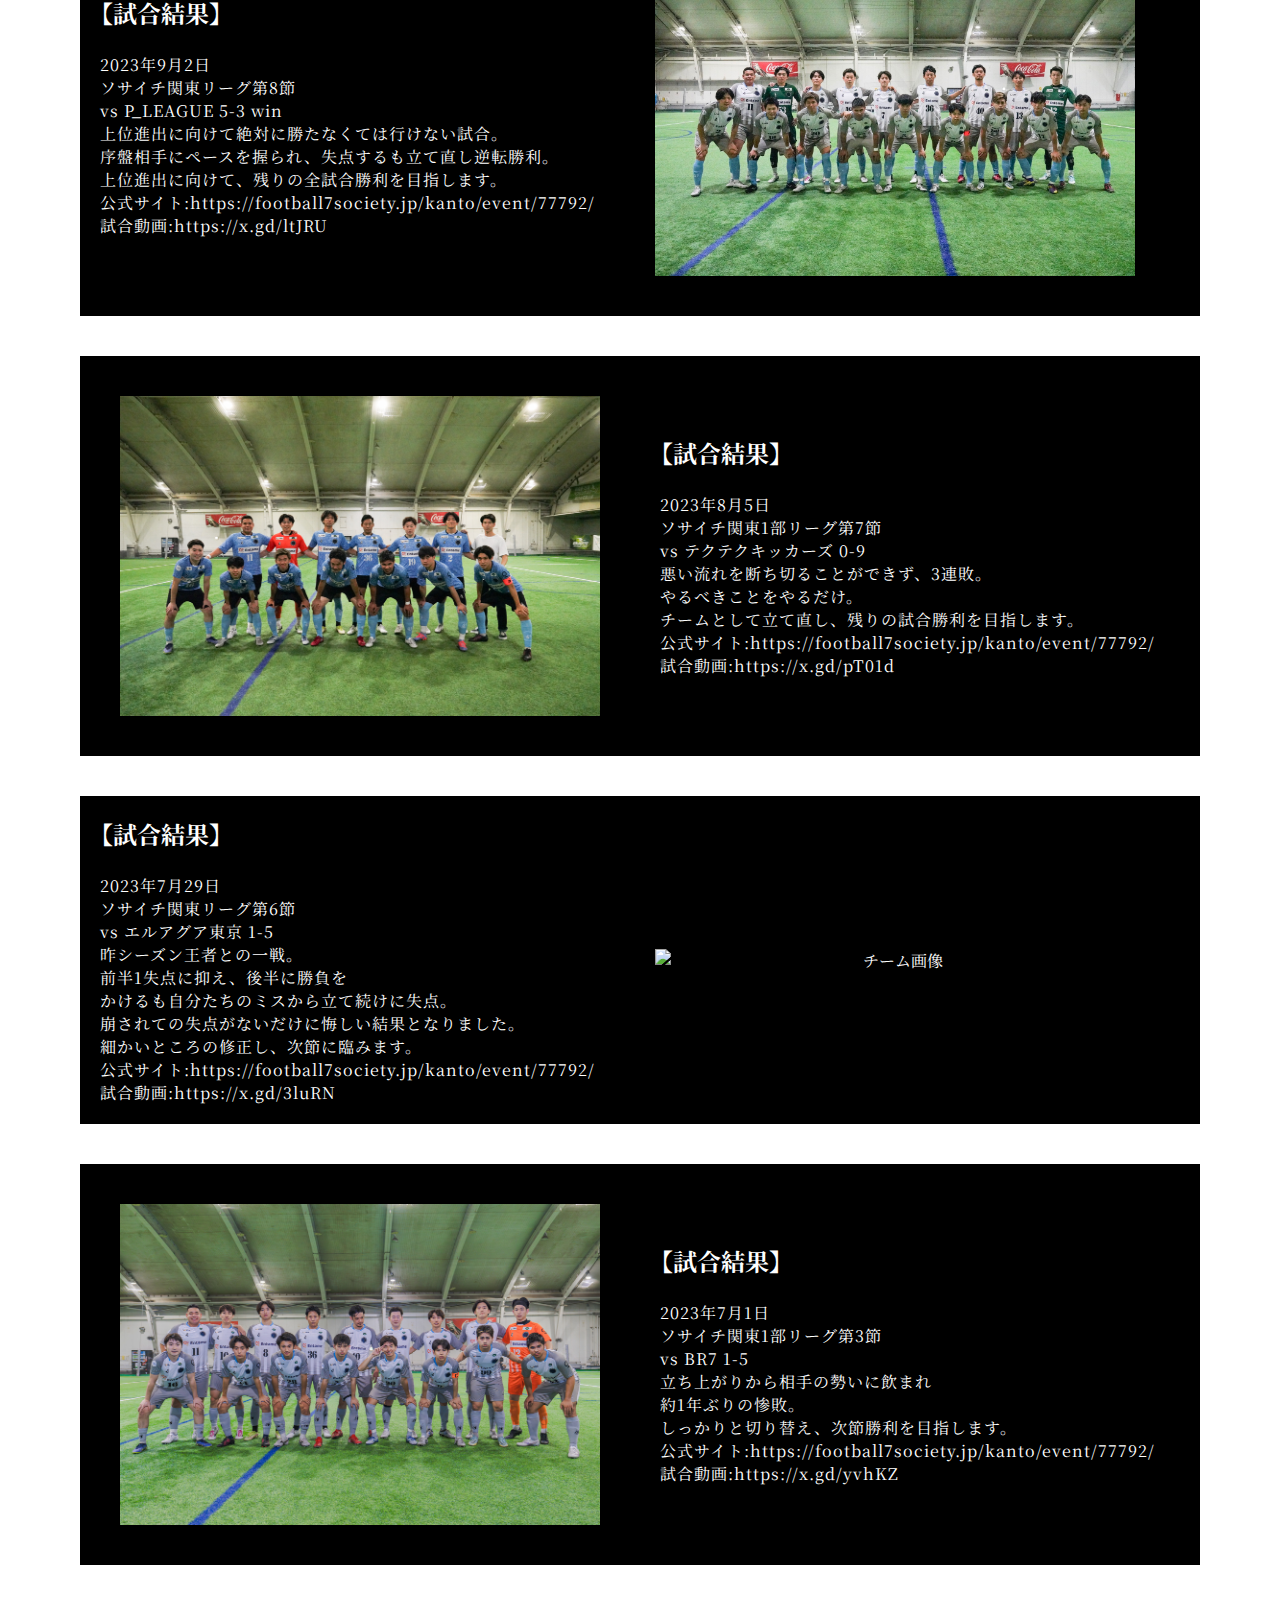
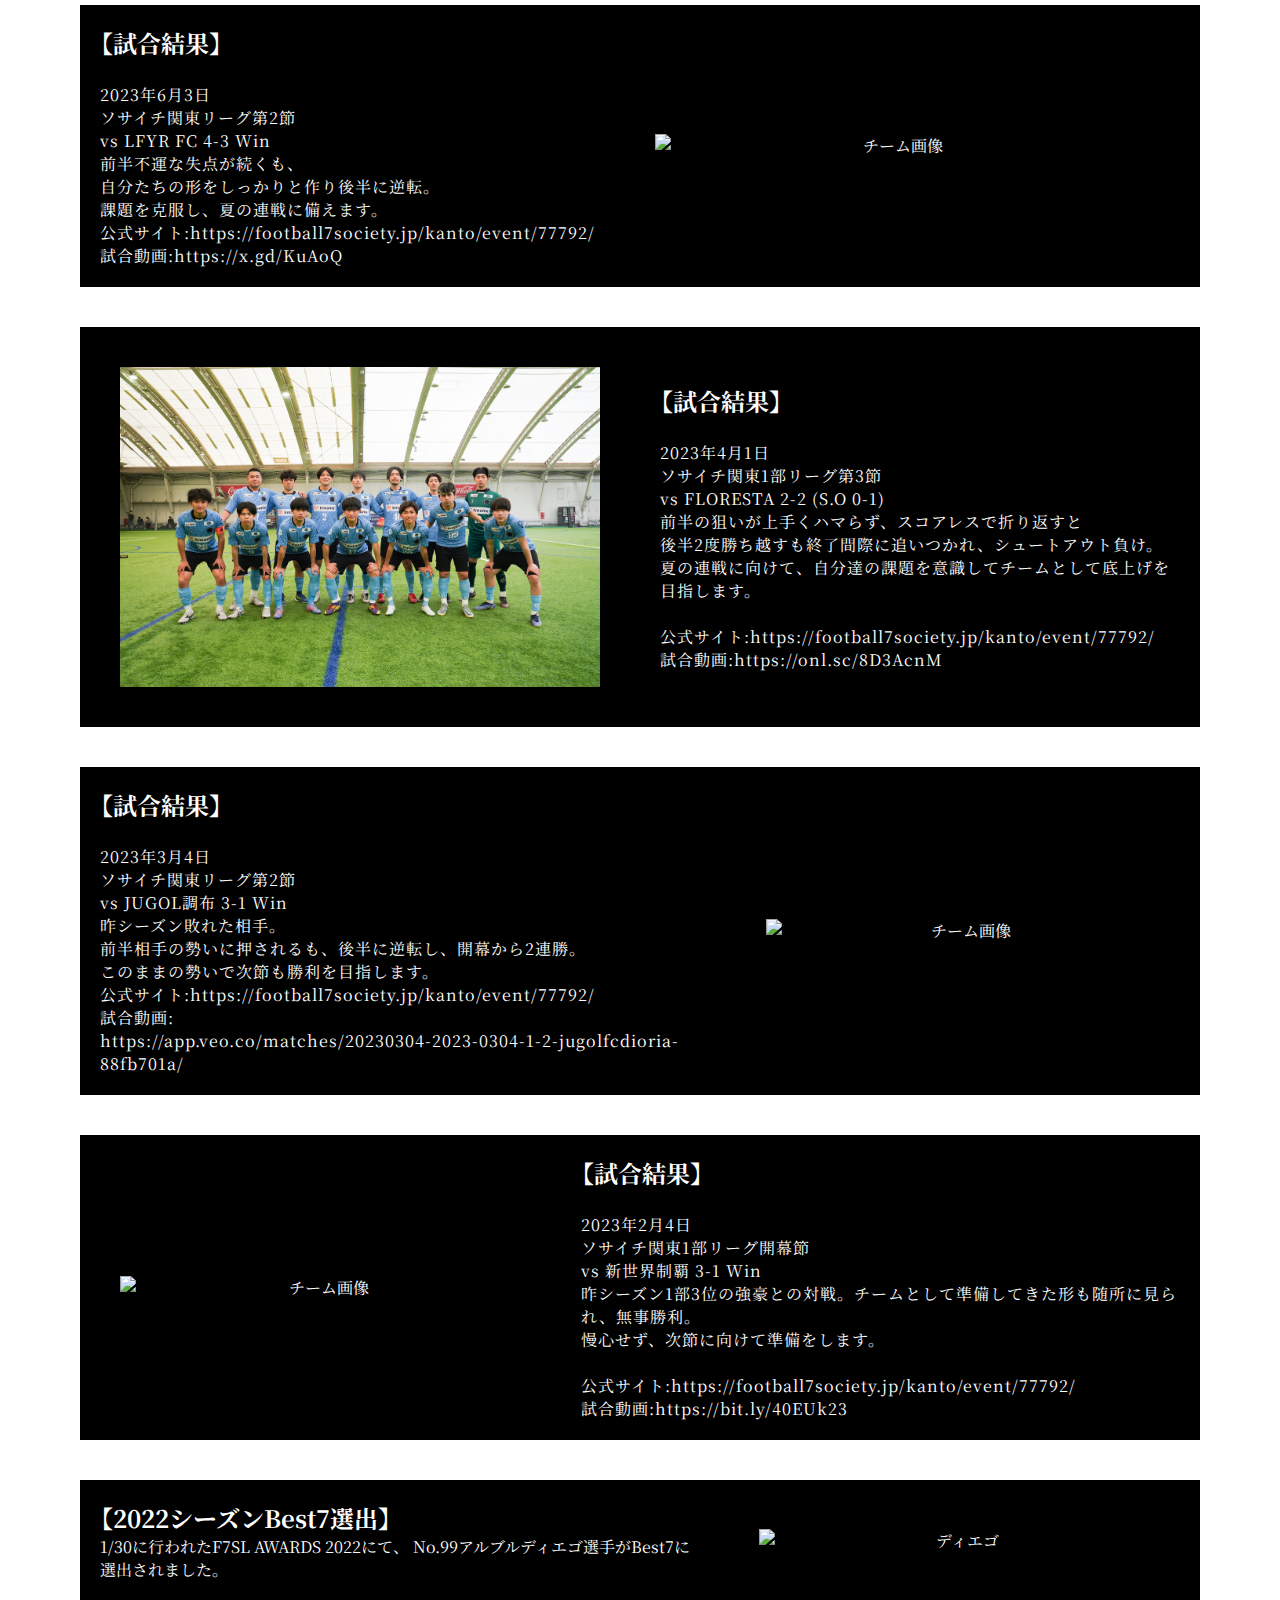
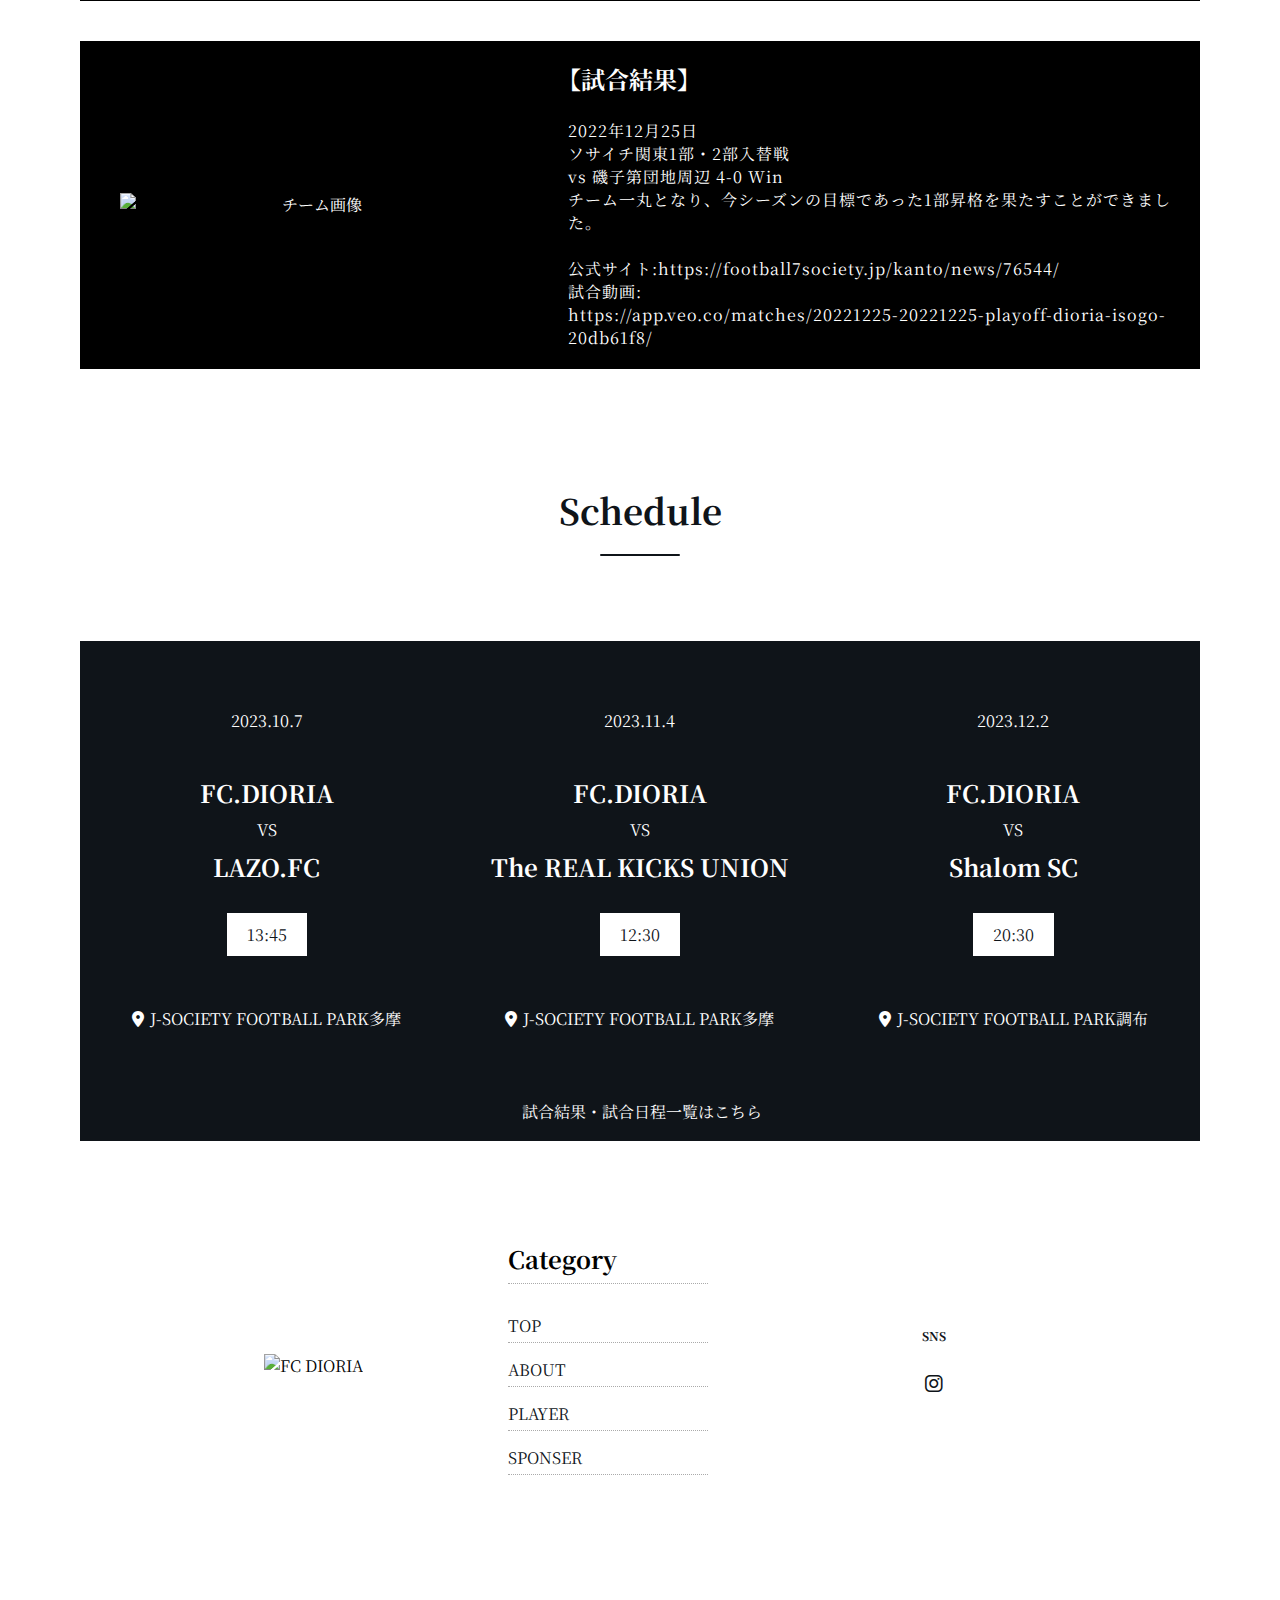
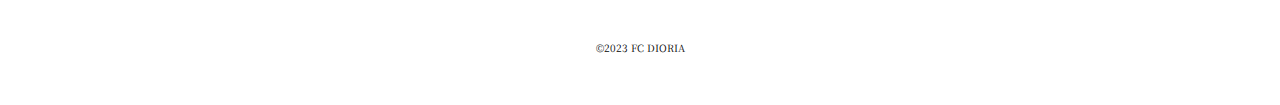
==== commit d3135de5: "Update index.html" ====
--- a/index.html
+++ b/index.html
@@ -48,6 +48,25 @@
         </div>
         <section id="news" class="wrapper">
             <h2 class="section-title">News</h2>
+
+            <div class="content">
+                <img src="team13.jpeg" alt="チーム画像">
+                <div class="news-text"> 
+                    <h2 class="news-title">【試合結果】</h2>
+                    <p>
+                        2023年10月7日 
+                        ソサイチ関東1部リーグ第9節
+                        vs LAZO.F.C 3-4   
+                        全国王者との対戦。
+                        主力を数名欠く中でも大きく崩されることはなかったものの、
+                        自分たちのミスを突かれた失点が響き、敗戦。
+                        次節にしっかりと備え、今シーズン残り2試合、闘い抜きます。
+                        
+                        公式サイト:<a href="https://football7society.jp/kanto/event/77792/">https://football7society.jp/kanto/event/77792/</a>
+                        試合動画:<a href="https://app.veo.co/matches/20231007-2023-1007-1-9-lazofcfcdioria-c041749e/">https://app.veo.co/matches/20231007-2023-1007-1-9-lazofcfcdioria-c041749e/</a>
+                    </p>
+                </div>
+            </div>
             <div class="content">
                 <div class="news-text"> 
                     <h2 class="news-title">【試合結果】</h2>
@@ -62,12 +81,12 @@
                         試合動画:<a href="https://x.gd/ltJRU">https://x.gd/ltJRU</a>
                     </p>
                 </div> 
-                <img  src="team12.JPG" alt="チーム画像">
-            </div>
-
-
-            <div class="content">
-                <img src="team11.JPG" alt="チーム画像">
+                <img  src="team12.jpeg" alt="チーム画像">
+            </div>
+
+
+            <div class="content">
+                <img src="team11.jpeg" alt="チーム画像">
                 <div class="news-text"> 
                     <h2 class="news-title">【試合結果】</h2>
                     <p>
@@ -221,33 +240,33 @@
             <h2 class="section-title">Schedule</h2>
             <div class="schedule-contaniner">
                 <div class="schedule-contnt">
-                    <p>2023.7.29</p>
+                    <p>2023.10.7</p>
                     <div class="text-ma">FC.DIORIA</div>
                     <div class="text-m">VS</div>
-                    <div class="text-ma">エルアグア東京</div>
-                    <div class="text-time"><a>21:45</a></div>
+                    <div class="text-ma">LAZO.FC</div>
+                    <div class="text-time"><a>13:45</a></div>
                     <p class="pin">J-SOCIETY FOOTBALL PARK多摩</p>
                 </div>
 
                 <div class="schedule-contnt">
-                    <p>2023.8.5</p>
+                    <p>2023.11.4</p>
                     <div class="text-ma">FC.DIORIA</div>
                     <div class="text-m">VS</div>
-                    <div class="text-ma">テクテクキッカーズ</div>
-                    <div class="text-time"><a>21:45</a></div>
+                    <div class="text-ma">The REAL KICKS UNION</div>
+                    <div class="text-time"><a>12:30</a></div>
                     <p class="pin">J-SOCIETY FOOTBALL PARK多摩</p>
                 </div>
                 <div class="schedule-contnt">
-                    <p>2023.9.2</p>
+                    <p>2023.12.2</p>
                     <div class="text-ma">FC.DIORIA</div>
                     <div class="text-m">VS</div>
-                    <div class="text-ma">P_LEAGUE</div>
+                    <div class="text-ma">Shalom SC</div>
                     <div class="text-time"><a>20:30</a></div>
-                    <p class="pin">J-SOCIETY FOOTBALL PARK多摩</p>
+                    <p class="pin">J-SOCIETY FOOTBALL PARK調布</p>
                 </div>
             <div class="schedule-list">
                 <a href="https://football7society.jp/kanto/result/">試合結果・試合日程一覧はこちら</a>
-             </div>
+            </div>
             </div>      
         </section>
     </main>
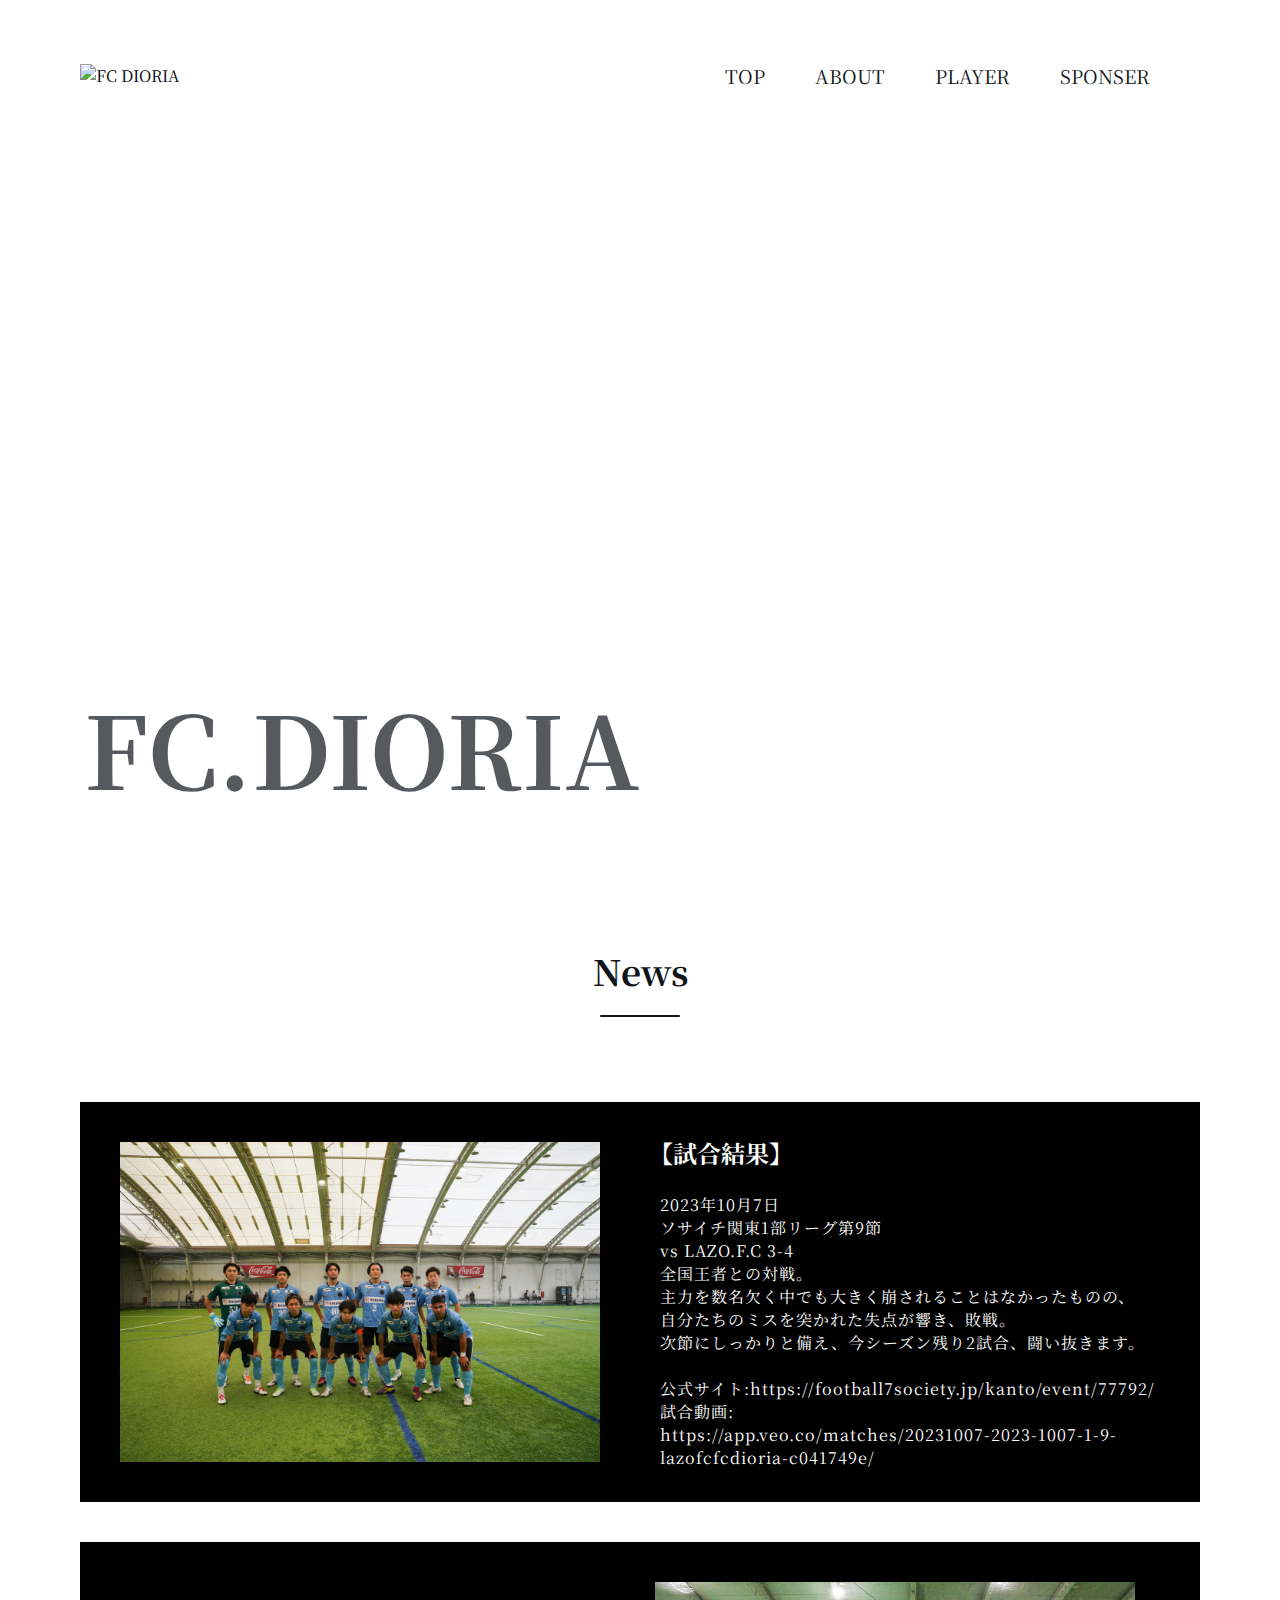
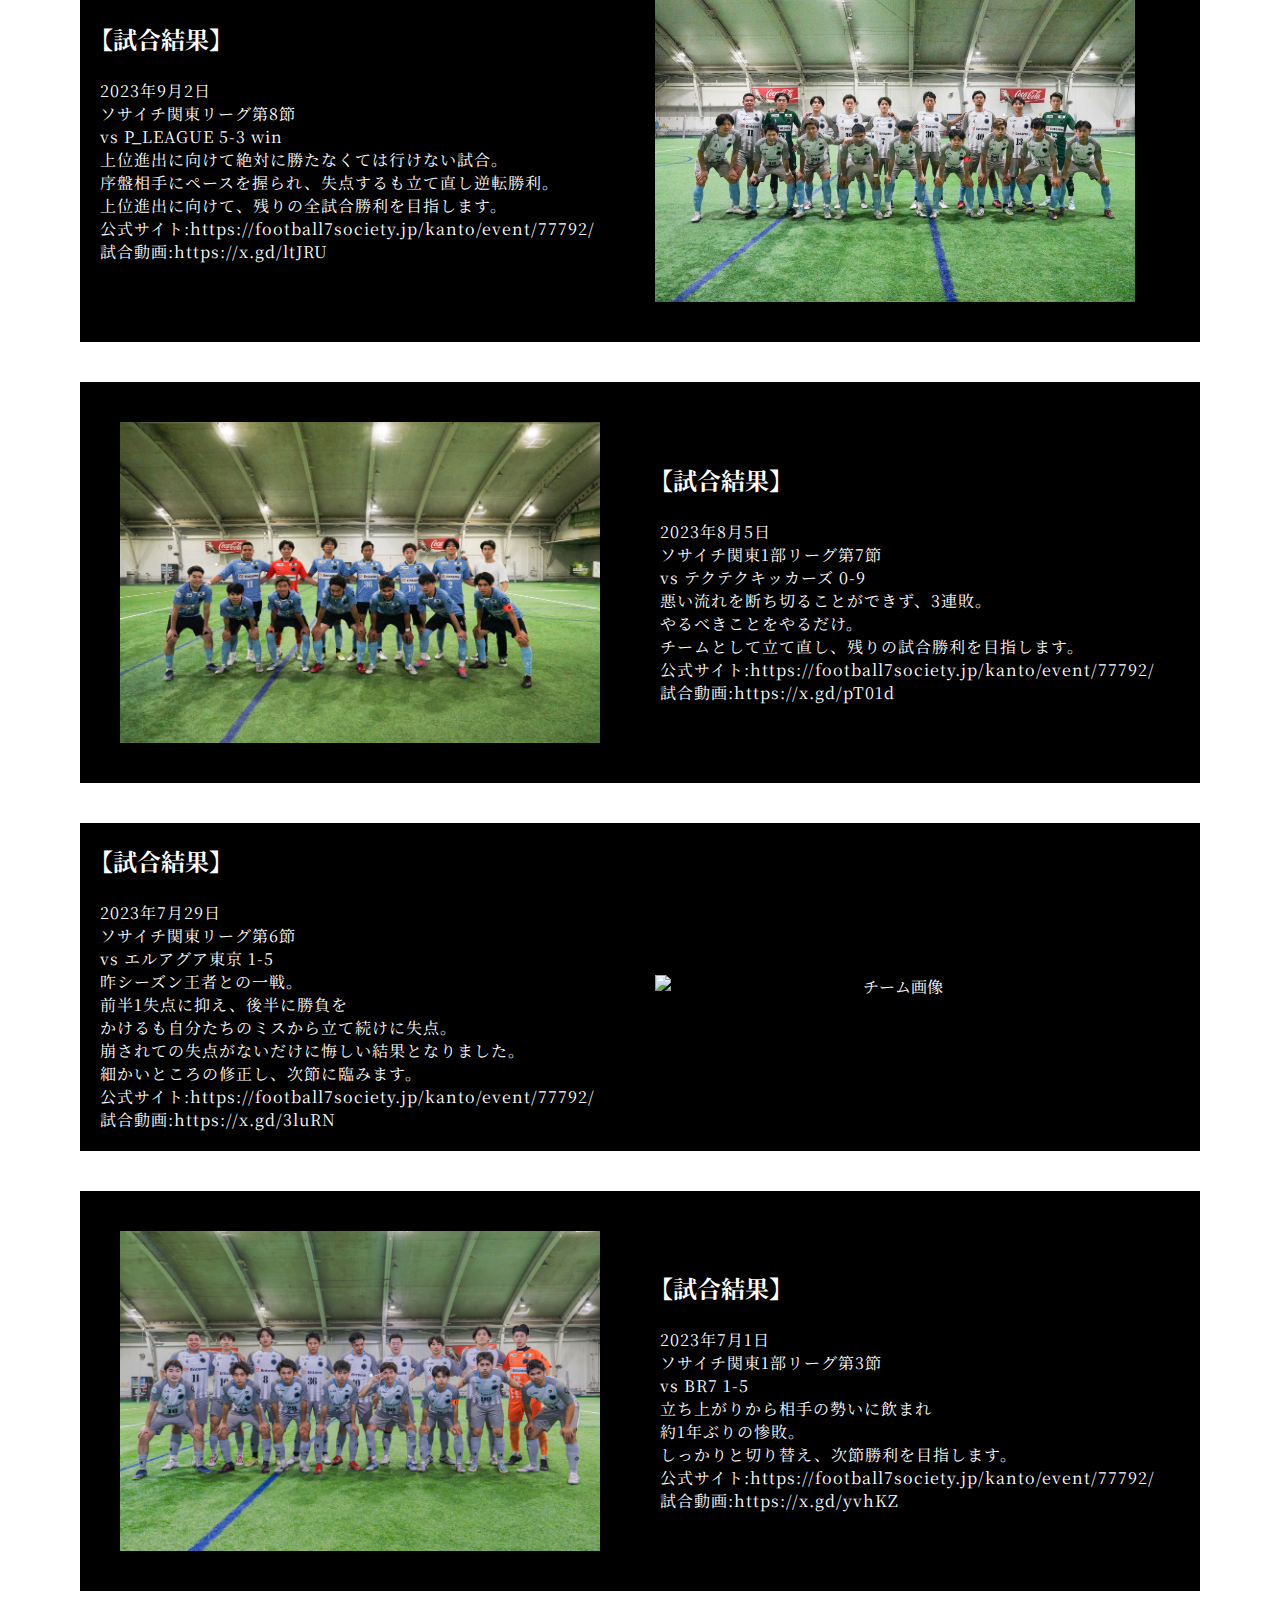
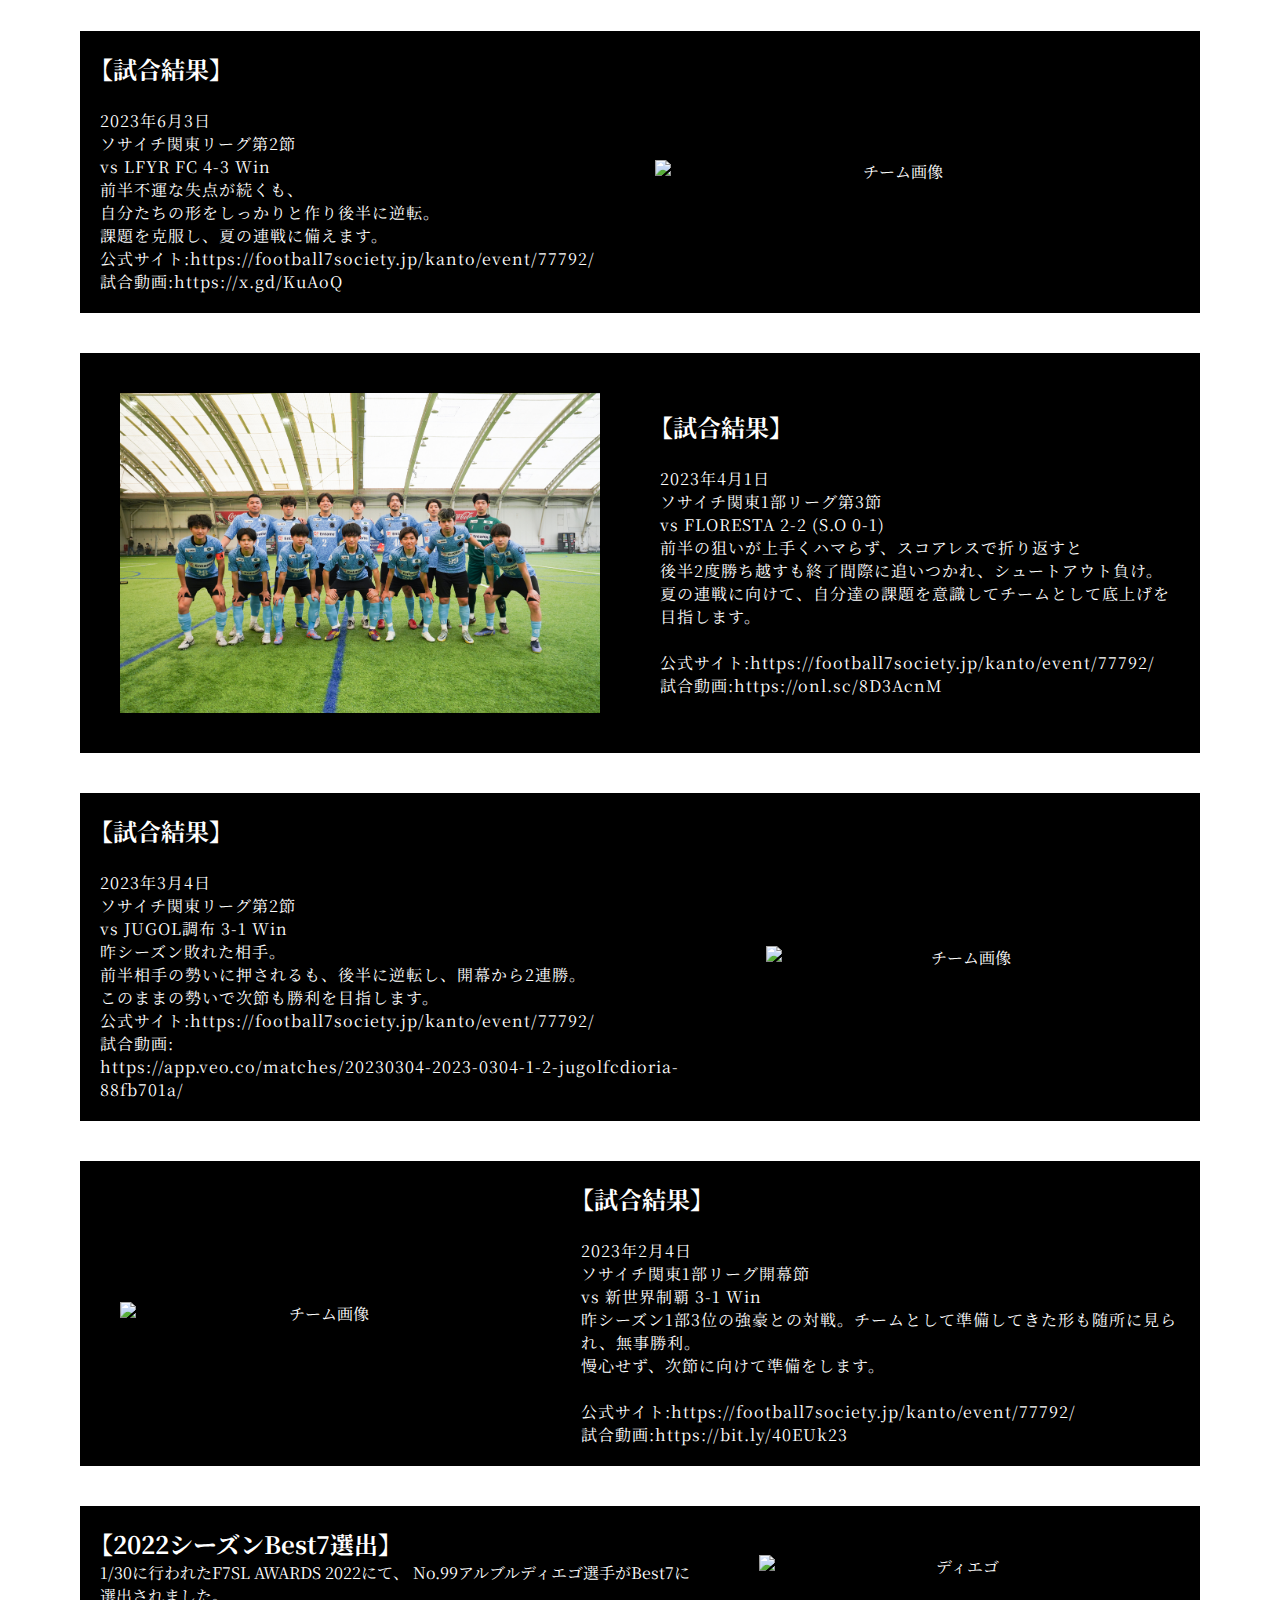
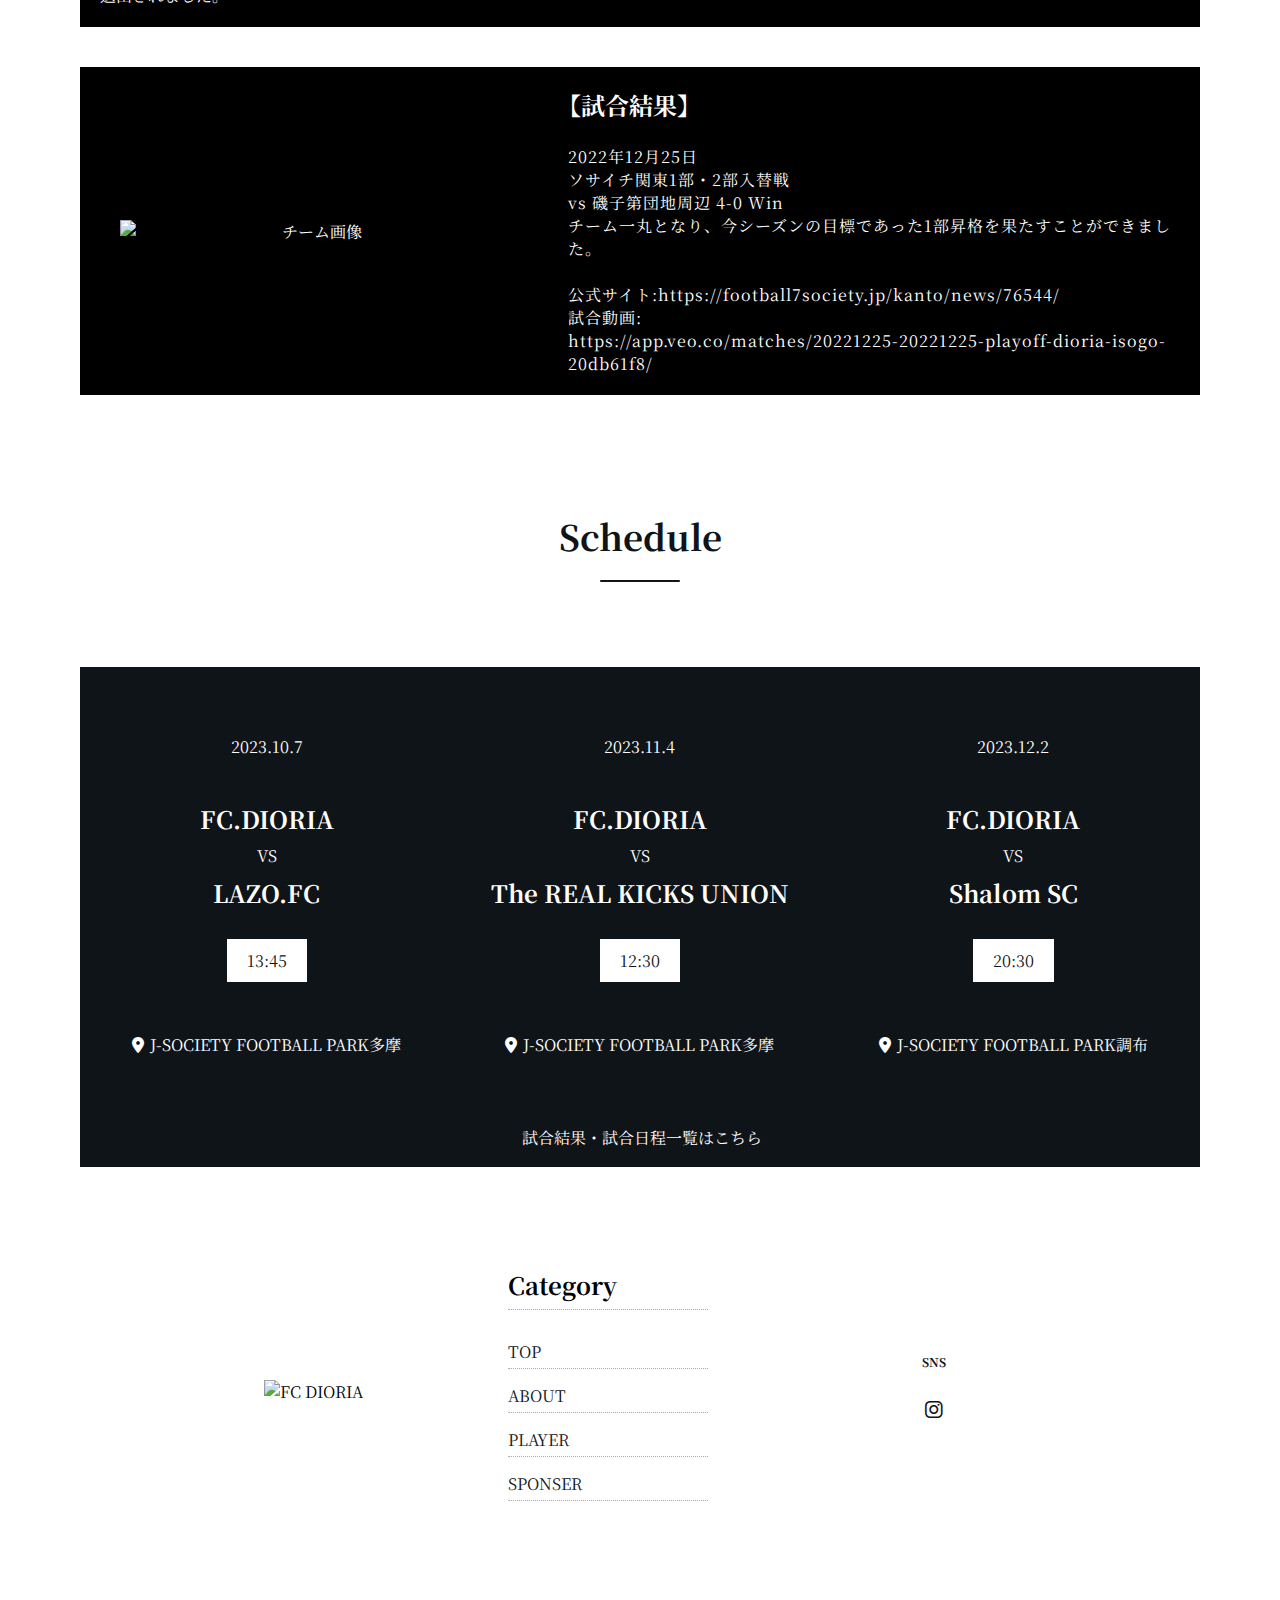
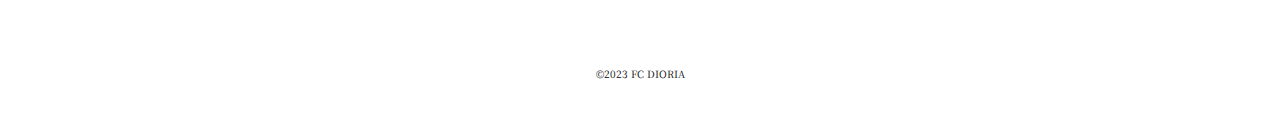
==== commit cbe967f1: "タイトル変更" ====
--- a/index.html
+++ b/index.html
@@ -7,7 +7,7 @@
     <link rel="stylesheet" href="https://cdnjs.cloudflare.com/ajax/libs/font-awesome/6.3.0/css/all.min.css">
     <link rel="stylesheet" href="index.css">
     <meta name="description" content="FC.DIORIA(エフシーディオリア) 公式HP">
-    <title>FC.DIORIA</title>
+    <title>FC DIORIA</title>
     
 </head>
 <body>
--- a/index.css
+++ b/index.css
@@ -75,6 +75,7 @@
 #header {
     display: flex;
     align-items: center;
+    justify-content: space-between;
     position: relative; /*基準値を指定*/
     height: 150px;
 }
@@ -91,14 +92,11 @@
 
 nav ul {
     display: flex;
-    position: absolute; /*ナビゲーションの位置を配置*/
-    top: 65%;
-    right: 4%;
 }
 
 nav ul li {
     font-size: 19px;
-    margin-right: 30px;
+    margin-right: 50px;
 }
 
 a {
@@ -338,8 +336,10 @@
         background: #fff;
     }
     .text {
-        font-size: 20px;
+        font-size: 40px;
         padding: 20px 0;
+        top: 80%;
+        right: 40%;
     }
 
     #news .content {
@@ -552,7 +552,7 @@
 
    .text {
     font-size: 25px;
-       right: 25%;
+    right: 20%;
    }
 
    #news .content {
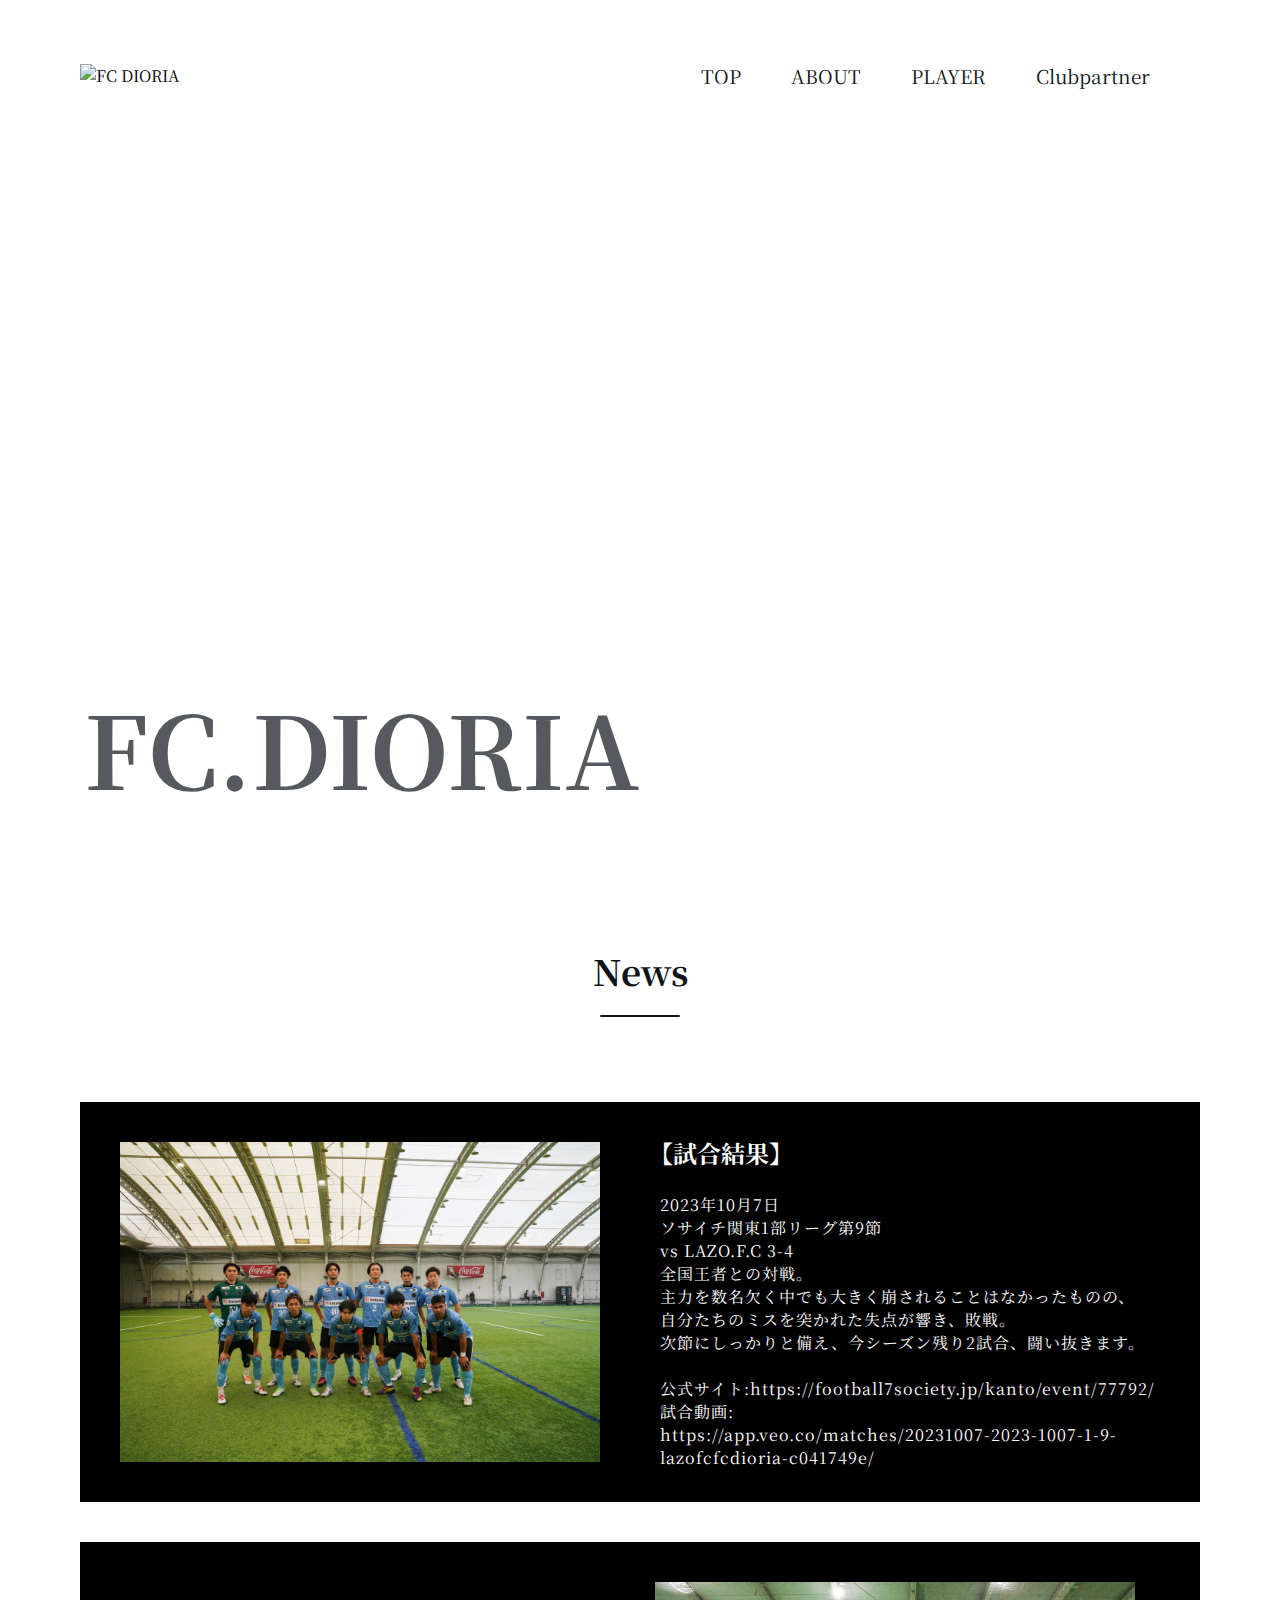
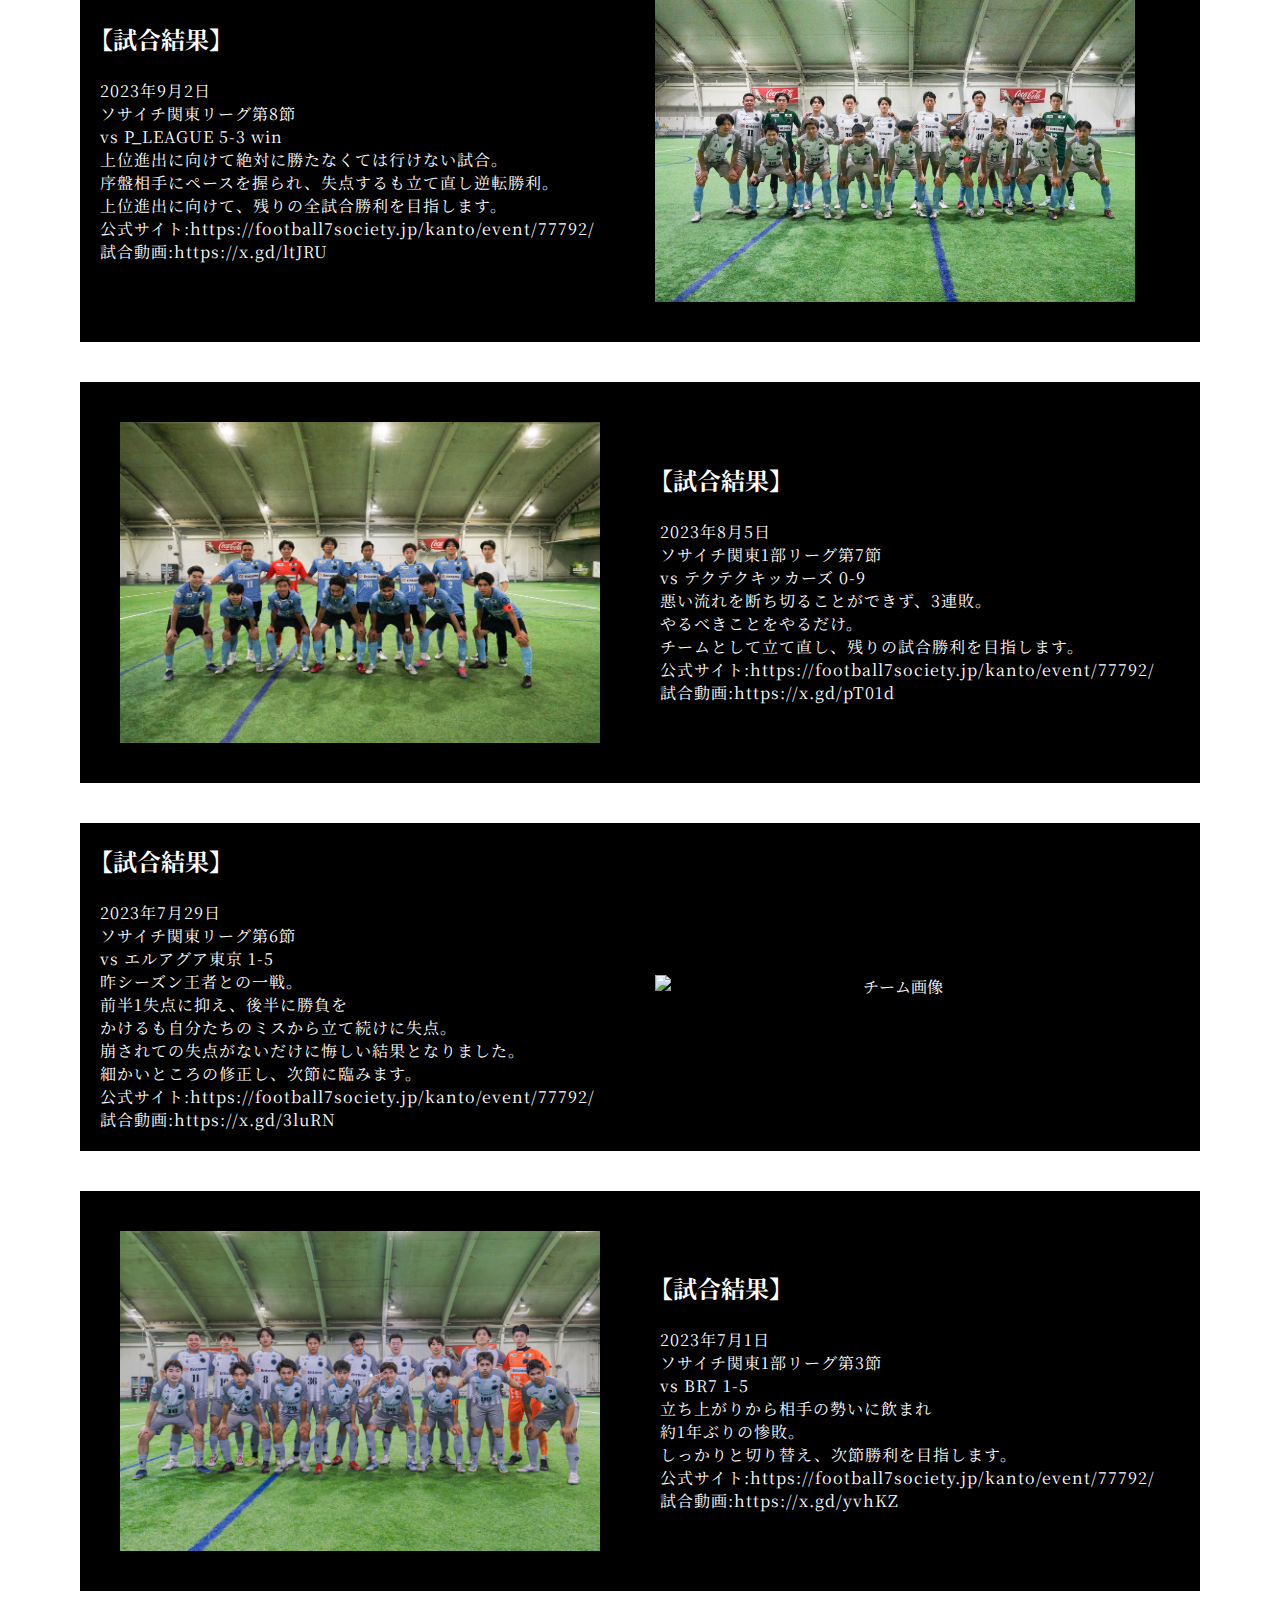
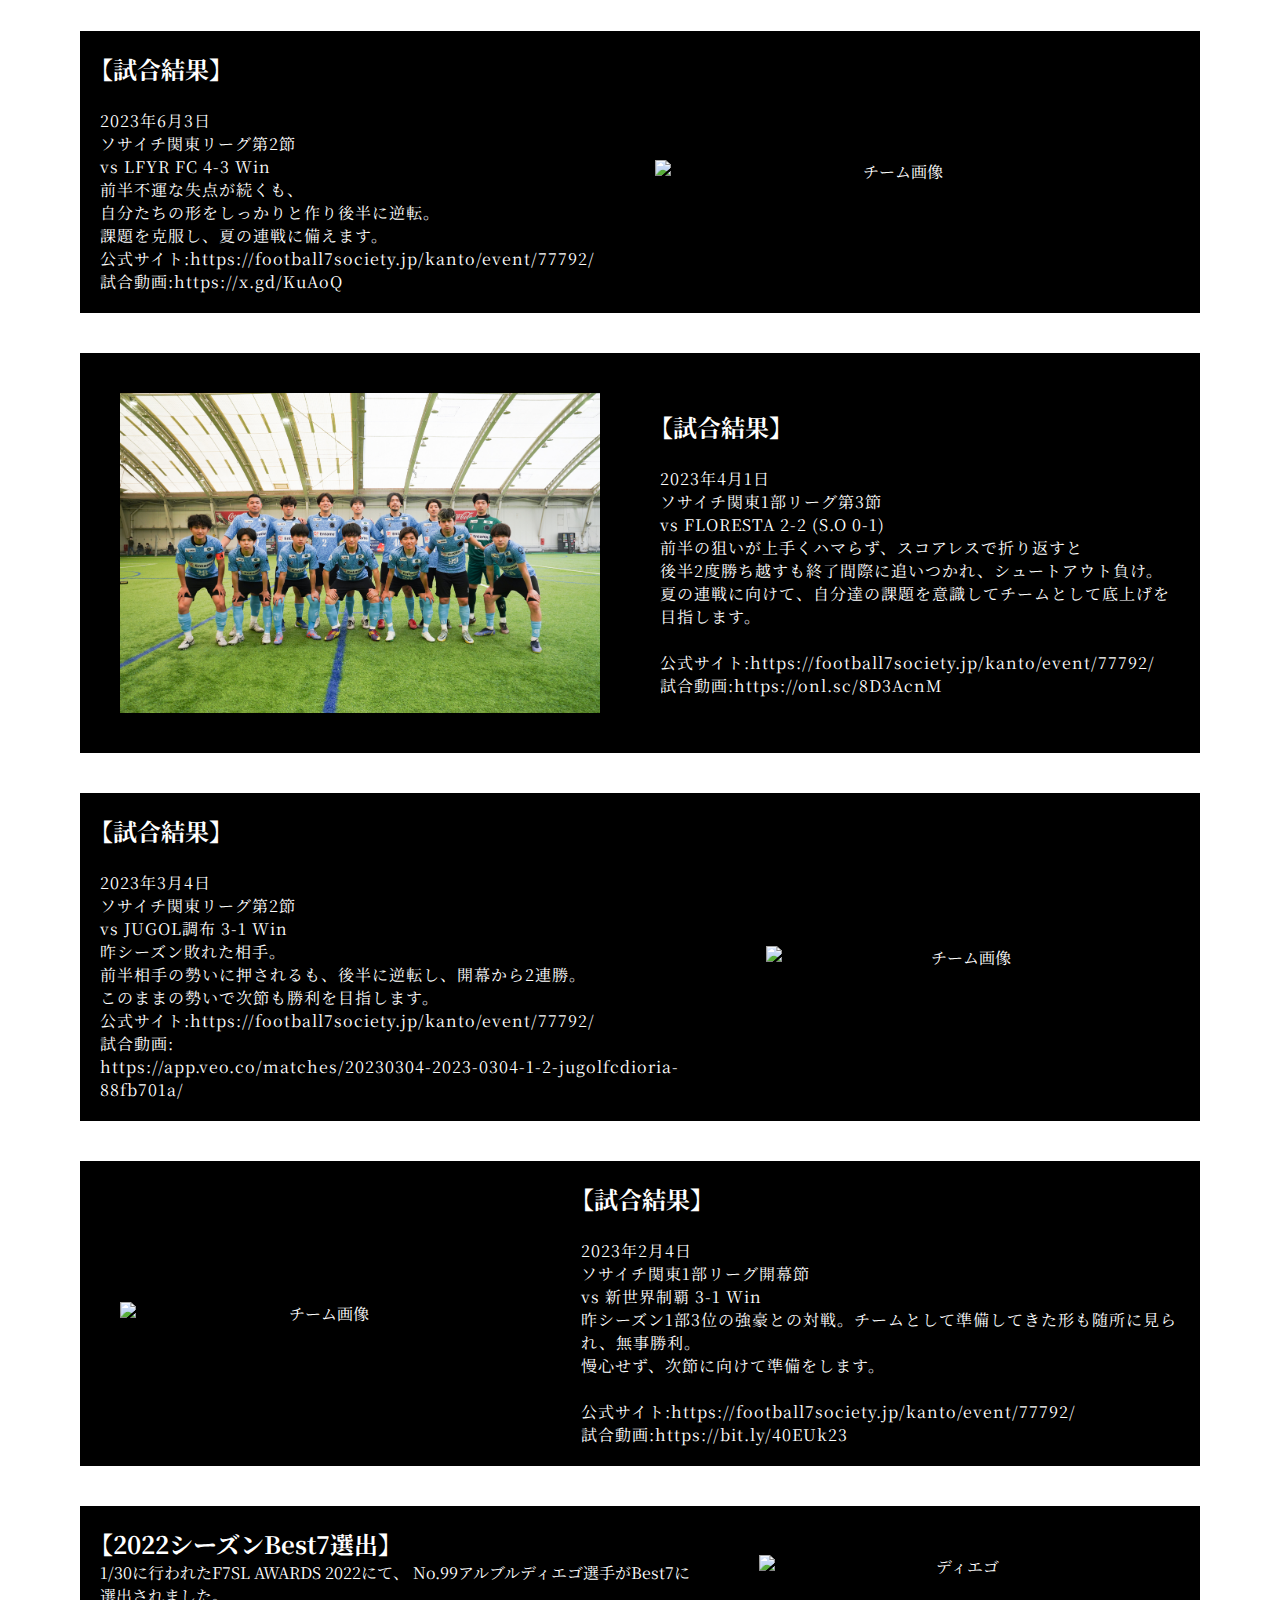
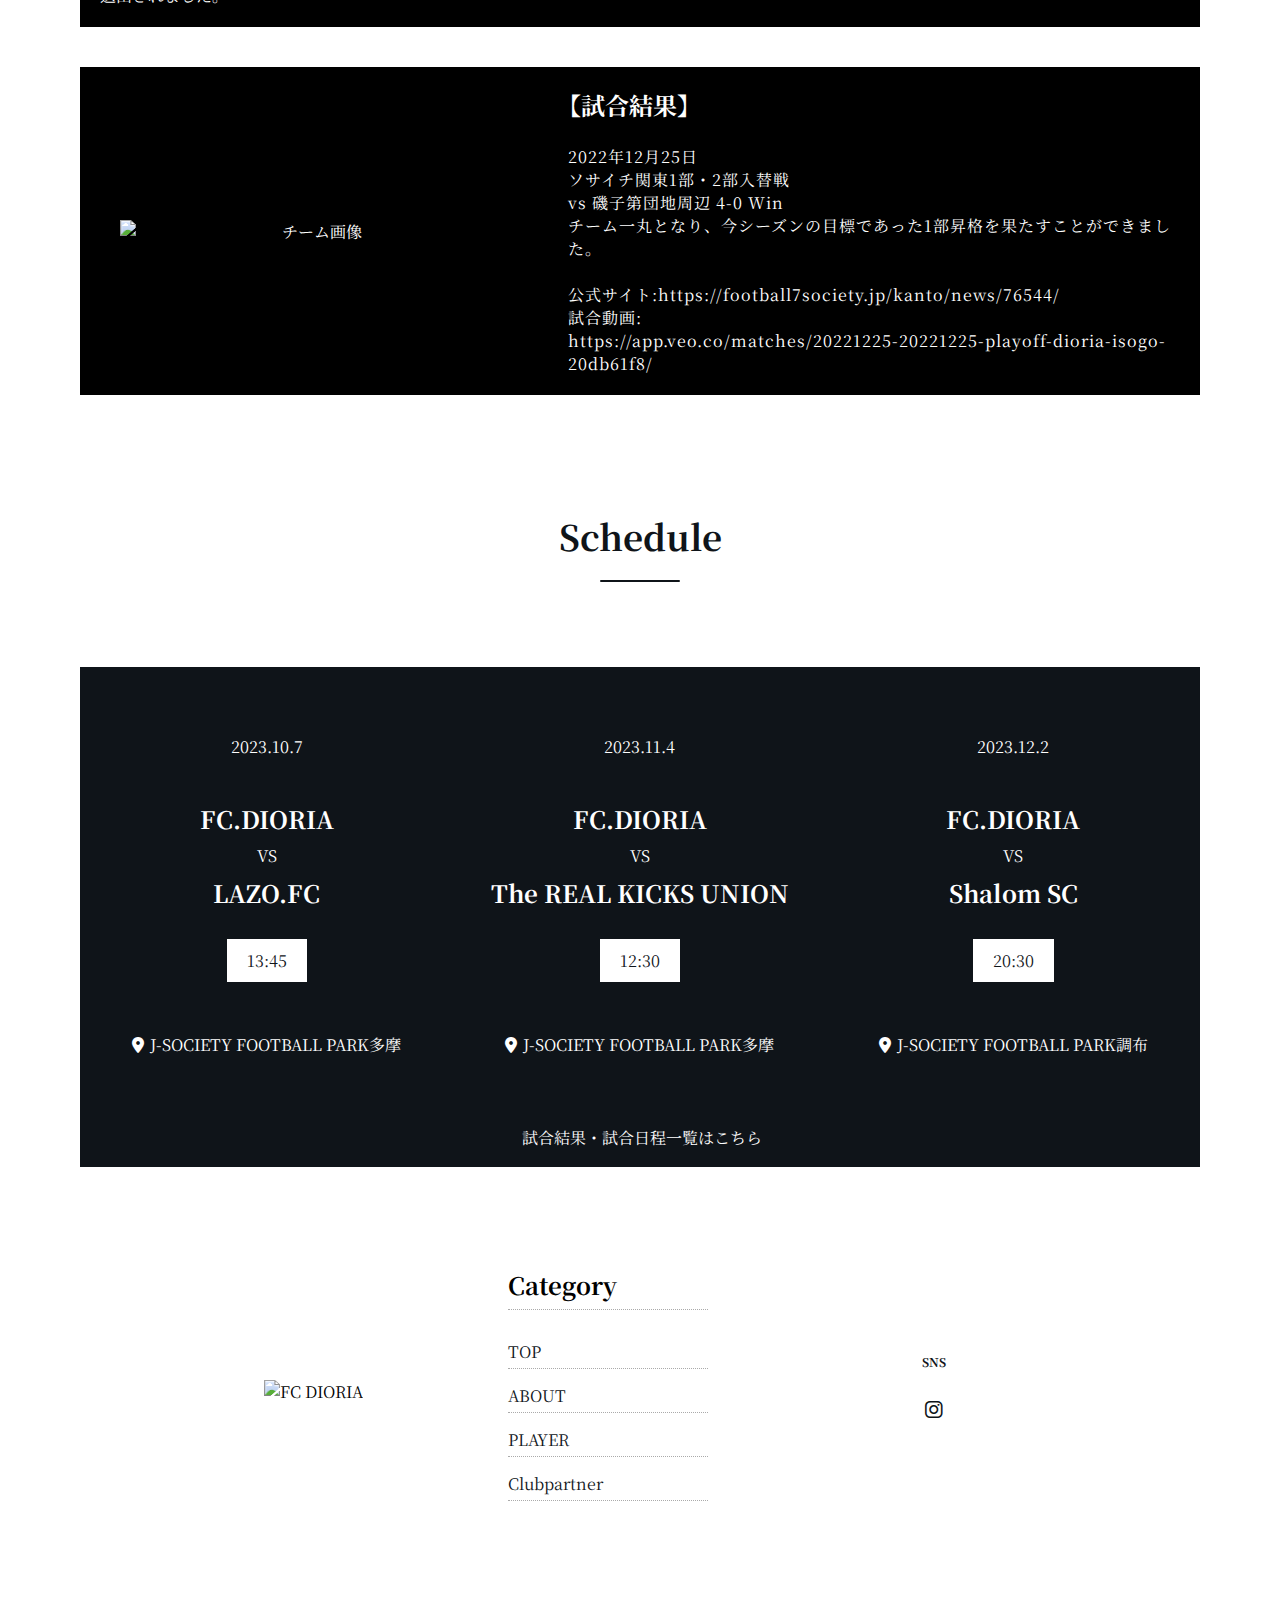
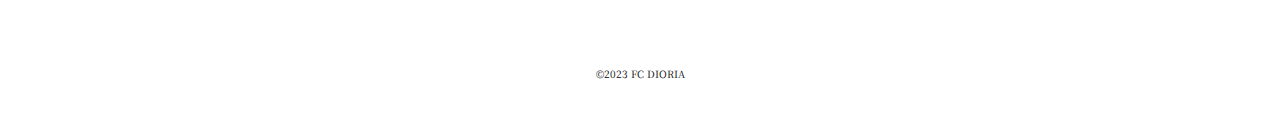
==== commit 983549e2: "コミットをする" ====
--- a/index.html
+++ b/index.html
@@ -27,7 +27,7 @@
                 <li><a href="index.html">TOP</a></li>
                 <li><a href="about.html">ABOUT</a></li>
                 <li><a href="player.html">PLAYER</a></li>
-                <li><a href="sponser.html">SPONSER</a></li>
+                <li><a href="sponser.html">Clubpartner</a></li>
             </ul>  
         </div>
         <!--  ハンバーガーメニュー -->
@@ -37,7 +37,7 @@
                 <li><a href="index.html">TOP</a></li>
                 <li><a href="about.html">ABOUT</a></li>
                 <li><a href="player.html">PLAYER</a></li>
-                <li><a href="sponser.html">SPONSER</a></li>
+                <li><a href="sponser.html">Clubpartner</a></li>
             </ul>
         </nav>
     </header>
@@ -284,7 +284,7 @@
                 <li><a href="index.html">TOP</a></li>
                 <li><a href="about.html">ABOUT</a></li>
                 <li><a href="player.html">PLAYER</a></li>
-                <li><a href="sponser.html">SPONSER</a></li>
+                <li><a href="sponser.html">Clubpartner</a></li>
             </ul>
         </div>
         <div class="sns">
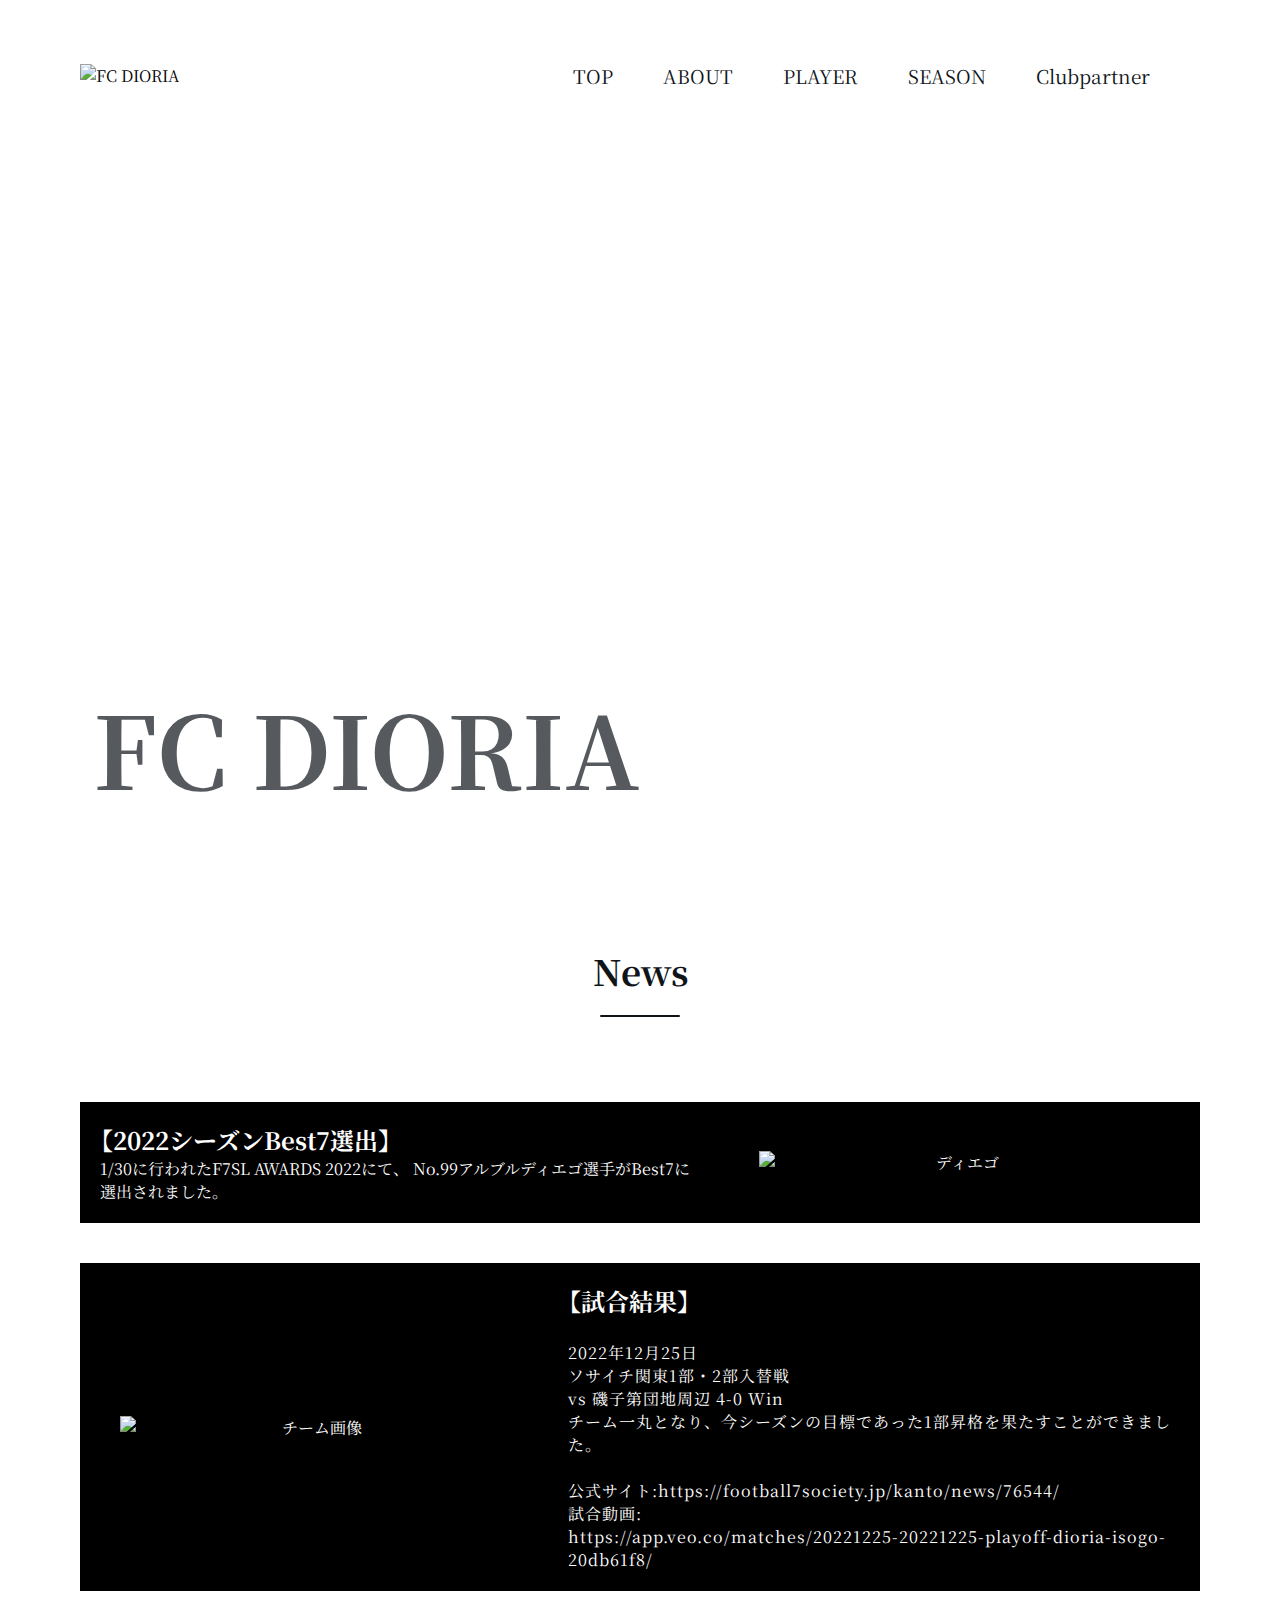
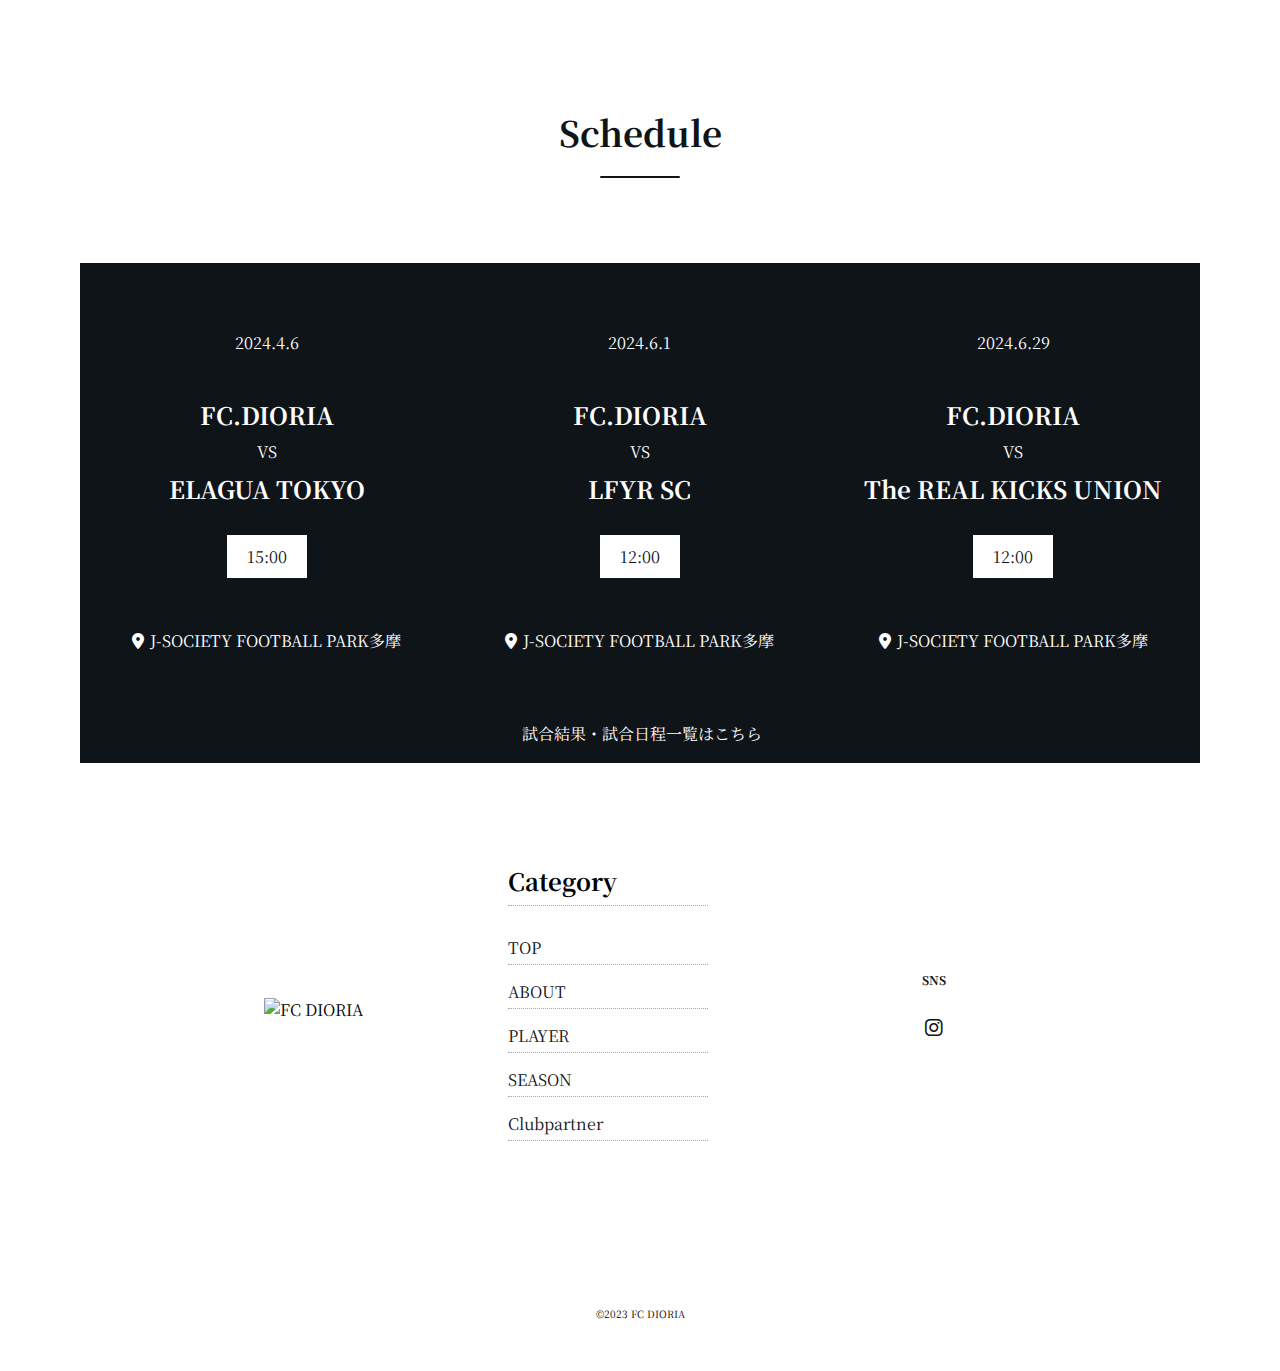
==== commit 11a02b29: "細かな修正" ====
--- a/index.html
+++ b/index.html
@@ -7,13 +7,28 @@
     <link rel="stylesheet" href="https://cdnjs.cloudflare.com/ajax/libs/font-awesome/6.3.0/css/all.min.css">
     <link rel="stylesheet" href="index.css">
     <meta name="description" content="FC.DIORIA(エフシーディオリア) 公式HP">
-    <title>FC DIORIA</title>
-    
+    <title>FC DIORIA TOP</title>
 </head>
 <body>
+    <!-- 時間がある時に修正する -->
+    <!-- ロード時のアニメーション -->
+    <!-- <div class="start">
+        <p>
+            <span>F</span>
+            <span>C</span>
+            <span>D</span>
+            <span>I</span>
+            <span>O</span>
+            <span>R</span>
+            <span>I</span>
+            <span>A</span>
+        </p>
+    </div> -->
+    <!-- ロード時のアニメーション -->
+
     <header id="header" class="wrapper">
         <div class="header-logo">
-            <img src="DIORIA.JPG" alt="FC DIORIA">
+            <img src="image/DIORIA.JPG" alt="FC DIORIA">
         </div>
 
         <!-- ハンバーガーメニュー -->
@@ -27,185 +42,50 @@
                 <li><a href="index.html">TOP</a></li>
                 <li><a href="about.html">ABOUT</a></li>
                 <li><a href="player.html">PLAYER</a></li>
+                <li><a class="button js-modal-button">SEASON</a></li>
                 <li><a href="sponser.html">Clubpartner</a></li>
             </ul>  
         </div>
         <!--  ハンバーガーメニュー -->
         
         <nav>
-            <ul>
+            <ul class="menu">
                 <li><a href="index.html">TOP</a></li>
                 <li><a href="about.html">ABOUT</a></li>
                 <li><a href="player.html">PLAYER</a></li>
+                <li><a class="button js-modal-button">SEASON</a></li>
                 <li><a href="sponser.html">Clubpartner</a></li>
             </ul>
         </nav>
+
+        <!-- モーダルウインドウ -->
+        <div class="layer js-modal">
+            <div class="modal">
+              <div class="modal__inner">
+                <div class="modal__button-wrap">
+                  <button class="close-button js-close-button">
+                    <span></span>
+                    <span></span>
+                  </button>
+                </div>
+                <div class="modal__contents">
+                  <div class="modal__content">
+                    <li><a href="seson_2023.html">2023シーズン</a></li>
+                    <li><a href="seson_2024.html">2024シーズン</a></li>
+                  </div>
+                </div>
+              </div>
+            </div>
+        </div>
+        <!-- モーダルウインドウ -->
     </header>
     <main>
         <div id="mainvisual"></div>
         <div class="text">
-            <h1>FC.DIORIA</h1>
+            <h1>FC DIORIA</h1>
         </div>
         <section id="news" class="wrapper">
             <h2 class="section-title">News</h2>
-
-            <div class="content">
-                <img src="team13.jpeg" alt="チーム画像">
-                <div class="news-text"> 
-                    <h2 class="news-title">【試合結果】</h2>
-                    <p>
-                        2023年10月7日 
-                        ソサイチ関東1部リーグ第9節
-                        vs LAZO.F.C 3-4   
-                        全国王者との対戦。
-                        主力を数名欠く中でも大きく崩されることはなかったものの、
-                        自分たちのミスを突かれた失点が響き、敗戦。
-                        次節にしっかりと備え、今シーズン残り2試合、闘い抜きます。
-                        
-                        公式サイト:<a href="https://football7society.jp/kanto/event/77792/">https://football7society.jp/kanto/event/77792/</a>
-                        試合動画:<a href="https://app.veo.co/matches/20231007-2023-1007-1-9-lazofcfcdioria-c041749e/">https://app.veo.co/matches/20231007-2023-1007-1-9-lazofcfcdioria-c041749e/</a>
-                    </p>
-                </div>
-            </div>
-            <div class="content">
-                <div class="news-text"> 
-                    <h2 class="news-title">【試合結果】</h2>
-                    <p>
-                        2023年9月2日 
-                        ソサイチ関東リーグ第8節 
-                        vs P_LEAGUE 5-3 win
-                        上位進出に向けて絶対に勝たなくては行けない試合。
-                        序盤相手にペースを握られ、失点するも立て直し逆転勝利。
-                        上位進出に向けて、残りの全試合勝利を目指します。
-                        公式サイト:<a href="https://football7society.jp/kanto/event/77792/">https://football7society.jp/kanto/event/77792/</a>
-                        試合動画:<a href="https://x.gd/ltJRU">https://x.gd/ltJRU</a>
-                    </p>
-                </div> 
-                <img  src="team12.jpeg" alt="チーム画像">
-            </div>
-
-
-            <div class="content">
-                <img src="team11.jpeg" alt="チーム画像">
-                <div class="news-text"> 
-                    <h2 class="news-title">【試合結果】</h2>
-                    <p>
-                        2023年8月5日 
-                        ソサイチ関東1部リーグ第7節
-                        vs テクテクキッカーズ 0-9   
-                        悪い流れを断ち切ることができず、3連敗。
-                        やるべきことをやるだけ。
-                        チームとして立て直し、残りの試合勝利を目指します。
-                        公式サイト:<a href="https://football7society.jp/kanto/event/77792/">https://football7society.jp/kanto/event/77792/</a>
-                        試合動画:<a href="https://x.gd/pT01d">https://x.gd/pT01d</a>
-                    </p>
-                </div>
-            </div>
-
-            <div class="content">
-                <div class="news-text"> 
-                    <h2 class="news-title">【試合結果】</h2>
-                    <p>
-                        2023年7月29日 
-                        ソサイチ関東リーグ第6節 
-                        vs エルアグア東京 1-5   
-                        昨シーズン王者との一戦。
-                        前半1失点に抑え、後半に勝負を
-                        かけるも自分たちのミスから立て続けに失点。
-                        崩されての失点がないだけに悔しい結果となりました。
-                        細かいところの修正し、次節に臨みます。
-                        公式サイト:<a href="https://football7society.jp/kanto/event/77792/">https://football7society.jp/kanto/event/77792/</a>
-                        試合動画:<a href="https://x.gd/3luRN">https://x.gd/3luRN</a>
-                    </p>
-                </div> 
-                <img  src="team10.jpeg" alt="チーム画像">
-            </div>
-
-
-            <div class="content">
-                <img src="team9.jpeg" alt="チーム画像">
-                <div class="news-text"> 
-                    <h2 class="news-title">【試合結果】</h2>
-                    <p>
-                        2023年7月1日 
-                        ソサイチ関東1部リーグ第3節
-                        vs BR7 1-5   
-                        立ち上がりから相手の勢いに飲まれ
-                        約1年ぶりの惨敗。
-                        しっかりと切り替え、次節勝利を目指します。
-                        公式サイト:<a href="https://football7society.jp/kanto/event/77792/">https://football7society.jp/kanto/event/77792/</a>
-                        試合動画:<a href="https://x.gd/yvhKZ">https://x.gd/yvhKZ</a>
-                    </p>
-                </div>
-            </div>
-
-            <div class="content">
-                <div class="news-text"> 
-                    <h2 class="news-title">【試合結果】</h2>
-                    <p>
-                        2023年6月3日 
-                        ソサイチ関東リーグ第2節 
-                        vs LFYR FC 4-3 Win  
-                        前半不運な失点が続くも、
-                        自分たちの形をしっかりと作り後半に逆転。
-                        課題を克服し、夏の連戦に備えます。
-                        公式サイト:<a href="https://football7society.jp/kanto/event/77792/">https://football7society.jp/kanto/event/77792/</a>
-                        試合動画:<a href="https://x.gd/KuAoQ">https://x.gd/KuAoQ</a>
-                    </p>
-                </div> 
-                <img  src="team8.jpeg" alt="チーム画像">
-            </div>
-            <div class="content">
-                <img src="team7.jpeg" alt="チーム画像">
-                <div class="news-text"> 
-                    <h2 class="news-title">【試合結果】</h2>
-                    <p>
-                        2023年4月1日 
-                        ソサイチ関東1部リーグ第3節
-                        vs FLORESTA  2-2 (S.O 0-1)  
-                        前半の狙いが上手くハマらず、スコアレスで折り返すと
-                        後半2度勝ち越すも終了間際に追いつかれ、シュートアウト負け。
-                        夏の連戦に向けて、自分達の課題を意識してチームとして底上げを目指します。
-
-                        公式サイト:<a href="https://football7society.jp/kanto/event/77792/">https://football7society.jp/kanto/event/77792/</a>
-                        試合動画:<a href="https://onl.sc/8D3AcnM">https://onl.sc/8D3AcnM</a>
-                    </p>
-                </div>
-            </div>
-            <div class="content">
-                <div class="news-text"> 
-                    <h2 class="news-title">【試合結果】</h2>
-                    <p>
-                        2023年3月4日 
-                        ソサイチ関東リーグ第2節 
-                        vs JUGOL調布 3-1 Win  
-                        昨シーズン敗れた相手。 
-                        前半相手の勢いに押されるも、後半に逆転し、開幕から2連勝。 
-                        このままの勢いで次節も勝利を目指します。
-                        公式サイト:<a href="https://football7society.jp/kanto/event/77792/">https://football7society.jp/kanto/event/77792/</a>
-                        試合動画:<a href="https://app.veo.co/matches/20230304-2023-0304-1-2-jugolfcdioria-88fb701a/">https://app.veo.co/matches/20230304-2023-0304-1-2-jugolfcdioria-88fb701a/</a>
-                    </p>
-                </div> 
-                <img  src="team6.JPG" alt="チーム画像">
-            </div>
-
-            <div class="content">
-                <img src="team2JPG.JPG" alt="チーム画像">
-                <div class="news-text"> 
-                    <h2 class="news-title">【試合結果】</h2>
-                    <p>
-                        2023年2月4日 
-                        ソサイチ関東1部リーグ開幕節 
-                        vs 新世界制覇  3-1 Win  
-                        昨シーズン1部3位の強豪との対戦。チームとして準備してきた形も随所に見られ、無事勝利。
-                        慢心せず、次節に向けて準備をします。
-
-                        公式サイト:<a href="https://football7society.jp/kanto/event/77792/">https://football7society.jp/kanto/event/77792/</a>
-                        試合動画:<a href="https://bit.ly/40EUk23">https://bit.ly/40EUk23</a>
-                    </p>
-                </div>
-            </div>
-            
             <div class="content1">
                 <div class="news-text"> 
                     <h2 class="news-title">【2022シーズンBest7選出】</h2>
@@ -215,11 +95,11 @@
                     </p>
                 </div> 
 
-                <img class="diego" src="diego.JPG" alt="ディエゴ">
+                <img class="diego" src="image/diego.JPG" alt="ディエゴ">
             </div>
 
             <div class="content">
-                <img src="team3.JPG" alt="チーム画像">
+                <img src="image/team3.JPG" alt="チーム画像">
                 <div class="news-text"> 
                     <h2 class="news-title">【試合結果】</h2>
                     <p>
@@ -240,29 +120,29 @@
             <h2 class="section-title">Schedule</h2>
             <div class="schedule-contaniner">
                 <div class="schedule-contnt">
-                    <p>2023.10.7</p>
+                    <p>2024.4.6</p>
                     <div class="text-ma">FC.DIORIA</div>
                     <div class="text-m">VS</div>
-                    <div class="text-ma">LAZO.FC</div>
-                    <div class="text-time"><a>13:45</a></div>
+                    <div class="text-ma">ELAGUA TOKYO</div>
+                    <div class="text-time"><a>15:00</a></div>
                     <p class="pin">J-SOCIETY FOOTBALL PARK多摩</p>
                 </div>
 
                 <div class="schedule-contnt">
-                    <p>2023.11.4</p>
+                    <p>2024.6.1</p>
+                    <div class="text-ma">FC.DIORIA</div>
+                    <div class="text-m">VS</div>
+                    <div class="text-ma">LFYR SC</div>
+                    <div class="text-time"><a>12:00</a></div>
+                    <p class="pin">J-SOCIETY FOOTBALL PARK多摩</p>
+                </div>
+                <div class="schedule-contnt">
+                    <p>2024.6.29</p>
                     <div class="text-ma">FC.DIORIA</div>
                     <div class="text-m">VS</div>
                     <div class="text-ma">The REAL KICKS UNION</div>
-                    <div class="text-time"><a>12:30</a></div>
+                    <div class="text-time"><a>12:00</a></div>
                     <p class="pin">J-SOCIETY FOOTBALL PARK多摩</p>
-                </div>
-                <div class="schedule-contnt">
-                    <p>2023.12.2</p>
-                    <div class="text-ma">FC.DIORIA</div>
-                    <div class="text-m">VS</div>
-                    <div class="text-ma">Shalom SC</div>
-                    <div class="text-time"><a>20:30</a></div>
-                    <p class="pin">J-SOCIETY FOOTBALL PARK調布</p>
                 </div>
             <div class="schedule-list">
                 <a href="https://football7society.jp/kanto/result/">試合結果・試合日程一覧はこちら</a>
@@ -274,7 +154,7 @@
 
     <footer id="footer" class="wrapper">
         <div class="footer-content">
-            <img src="DIORIA.JPG" alt="FC DIORIA">
+            <img src="image/DIORIA.JPG" alt="FC DIORIA">
         </div>
 
 
@@ -284,6 +164,7 @@
                 <li><a href="index.html">TOP</a></li>
                 <li><a href="about.html">ABOUT</a></li>
                 <li><a href="player.html">PLAYER</a></li>
+                <li><a class="button js-modal-button">SEASON</a></li>
                 <li><a href="sponser.html">Clubpartner</a></li>
             </ul>
         </div>
@@ -295,30 +176,9 @@
         <div class="footer-footer">
             <p>&copy;2023 FC DIORIA </p>
         </div> 
-       
-    <script src="https://unpkg.com/scrollreveal"></script>
-    <script>
-        ScrollReveal({ 
-            reset: false, /*trueの場合は下からスクロールしても上からスクロールしても表示させられる*/
-            distance: "50px", /*distanceで60px距離を保って表示される*/
-            duration: 2000, /*durationで1秒間で表示させられる*/
-            delay: 200, 
-        }); 
-        ScrollReveal().reveal('.content img', { delay: 400, origin: "left" }); /*originで左からふわっと表示させる*/ 
-        ScrollReveal().reveal('.news-text', { delay: 400, origin: "left" }); /*derayはふわっと表示される速度*/
-        ScrollReveal().reveal('.news-text1', { delay: 400, origin: "left" });
-        ScrollReveal().reveal('.news-text2', { delay: 400, origin: "left" });
-        ScrollReveal().reveal('.diego', { delay: 400, origin: "right" });
-        ScrollReveal().reveal('.schedule-contaniner', { delay: 400, origin: "top" });
-        ScrollReveal().reveal('#footer', { delay: 400, origin: "top"});
-    </script>
-
+      
+<script src="https://unpkg.com/scrollreveal"></script>
 <script src="https://code.jquery.com/jquery-3.6.3.min.js" integrity="sha256-pvPw+upLPUjgMXY0G+8O0xUf+/Im1MZjXxxgOcBQBXU=" crossorigin="anonymous"></script>
-<script>
-    $(".nav_toggle").on("click", function () { /*クリックしたらjQuery発動*/
-      $(".nav_toggle, .nav").toggleClass("show");
-    });
-</script>
 <script src="dioria.js"></script>
 </body>
 </html>
--- a/index.css
+++ b/index.css
@@ -1,5 +1,5 @@
 @import url('https://fonts.googleapis.com/css?family=Noto+Serif+JP&display=swap');
-
+@import url('https://fonts.googleapis.com/css2?family=Amatic+SC&display=swap');
 * {
     margin: 0;
     padding: 0;
@@ -54,7 +54,6 @@
   font-size: 35px;
   margin-bottom: 90px;
 }
- 
 .section-title:before {
     position: absolute;
     bottom: -5px; /*文字と線の間の幅*/
@@ -64,13 +63,13 @@
     content: '';
     border-radius: 3px;
     background: #0f1419;
-  }
-
-  .footer-footer {
+}
+
+.footer-footer {
     text-align: center;
     font-size: 10px;
     padding: 50px;
-  }
+}
 /*----------header---------*/
 #header {
     display: flex;
@@ -104,8 +103,8 @@
     display: inline-block;
     text-decoration: none;
     color: #0f1419
-  }
-  #header a::after {
+}
+#header a::after {
     position: absolute;
     bottom: -8px;
     left: 0;
@@ -116,18 +115,128 @@
     opacity: 0;
     visibility: hidden; /*下線の非表示*/
     transition: .5s; /*下線が出てくるスピード*/
-  }
-  #header a:hover::after {
+}
+#header a:hover::after {
     bottom: -4px;
     opacity: 1;
     visibility: visible; /*要素の表示非表示を設定する(下線)*/
-  }
-
-
+}
+
+/*--モーダルウインドウ--*/
+.layer {
+    background: rgba(0, 0, 0, .5);
+    width: 100%;
+    height: 100%;
+    position: fixed;
+    top: 0;
+    left: 0;
+    z-index: -1;
+    opacity: 0;
+    visibility: hidden;
+    transition: opacity 0.4s linear, visibility 0.4s linear, z-index 1s linear;
+}
+  
+  
+.layer.is-open {
+    z-index: 999;
+    opacity: 1;
+    visibility: visible;
+}
+  
+.layer.is-open .modal{
+    opacity: 1;
+    visibility: visible;
+}
+  
+.modal__button-wrap {
+    position: absolute;
+    right: 10px;
+    top: -28px;
+    display: inline-flex;
+}
+  
+.close-button {
+    position: relative;
+    width: 39px;
+    height: 39px;
+    background: orange;
+    border-radius: 50%;
+    padding: 0;
+    border: transparent;
+    cursor: pointer;
+}
+  
+.close-button span {
+    width: 25px;
+    height: 2px;
+    background: #fff;
+    display: inline-block;
+    position: absolute;
+    left: calc(50% - 12px);
+    top: 50%;
+    border-radius: 20px;
+}
+  
+.close-button span:nth-child(1) {
+    transform: rotate(45deg) translate(-1px, -1px);
+}
+  
+.close-button span:nth-child(2) {
+    transform: rotate(-45deg) translate(1px, -1px);
+}
+  
+.modal {
+    position: relative;
+    margin-right: auto;
+    margin-left: auto;
+    width: 80%;
+    min-width: 440px;
+    opacity: 0;
+    visibility: hidden;
+    transition:  visibility .7s linear, opacity .7s linear;
+}
+  
+  
+.modal__inner {
+    margin-top: 150px;
+    margin-bottom: 150px;
+    position: relative;
+    margin-left: auto;
+    margin-right: auto;
+    background: #fff;
+    box-shadow: 3px 4px 4px rgba(0, 0, 0, 0.25);
+    border-radius: 13px;
+    display: block;
+    padding: 21px 8px 21px;
+    height: auto;
+    width: 40%;
+}
+  
+.modal__content {
+    padding-top: 15px;
+    padding-bottom: 23px;
+}
+.modal__content li {
+    text-align: center;
+    margin-top: 30px;
+}
+  
+  
+.modal__button-area {
+    max-width: 843px;
+    margin-right: auto;
+    margin-left: auto;
+    margin-top: 17px;
+    padding-top: 15px;
+}
+  
+.button {
+      cursor: pointer;
+}
 /*----------mainvisual---------*/
 #mainvisual {
     position: relative;
-    background-image: url(team1.JPG);
+    background-image: url(image/team1.JPG);
     background-position: center;
     background-repeat: no-repeat;
     background-size: cover;
@@ -395,7 +504,7 @@
         position: relative;
         width: 1.75rem;
         height: 1.5rem;
-        margin-left: 60%;
+        margin-right: 13%;
         z-index: 2;
       }
       .nav_toggle i {
@@ -434,21 +543,21 @@
      }
 
      /* クリックで表示されるメニュー：クリックされる前 */
-    .nav {
-     display: flex;
-     position: fixed;
-     flex-direction: column;
-     text-align: center;
-     top: 0;
-     left: 0;
-     right: 0;
-     bottom: 0;
-     opacity: 0;
-     visibility: hidden;
-     transition: opacity 0.5s, visibility 0.5s; /*ナビゲーションがクリックされて表示される速度*/
-     background-color: black; /*ナビゲーションの背景画像*/
-     z-index: 1;
-  }
+.nav {
+    display: flex;
+    position: fixed;
+    flex-direction: column;
+    text-align: center;
+    top: 0;
+    left: 0;
+    right: 0;
+    bottom: 0;
+    opacity: 0;
+    visibility: hidden;
+    transition: opacity 0.5s, visibility 0.5s; /*ナビゲーションがクリックされて表示される速度*/
+    background-color: black; /*ナビゲーションの背景画像*/
+    z-index: 1;
+}
 
   .nav ul li {
     margin-bottom: -40px;
@@ -474,20 +583,20 @@
     }
     .header-logo {
         width: 100%;
-      }
+    }
    
-      .nav_toggle {
-       margin-left: -20%;
-      }
+    .nav_toggle {
+        margin-left: -20%;
+    }
    
-      .text {
+    .text {
        font-size: 25px;
        right: 25%;
-      }
+    }
    
-      #news .content {
+    #news .content {
        height: 600px;
-      }
+    }
    
       #news .news-text p {
        font-size: 10px;
@@ -547,7 +656,7 @@
    }
 
    .nav_toggle {
-    margin-left: -20%;
+    margin-left: -10%;
    }
 
    .text {
